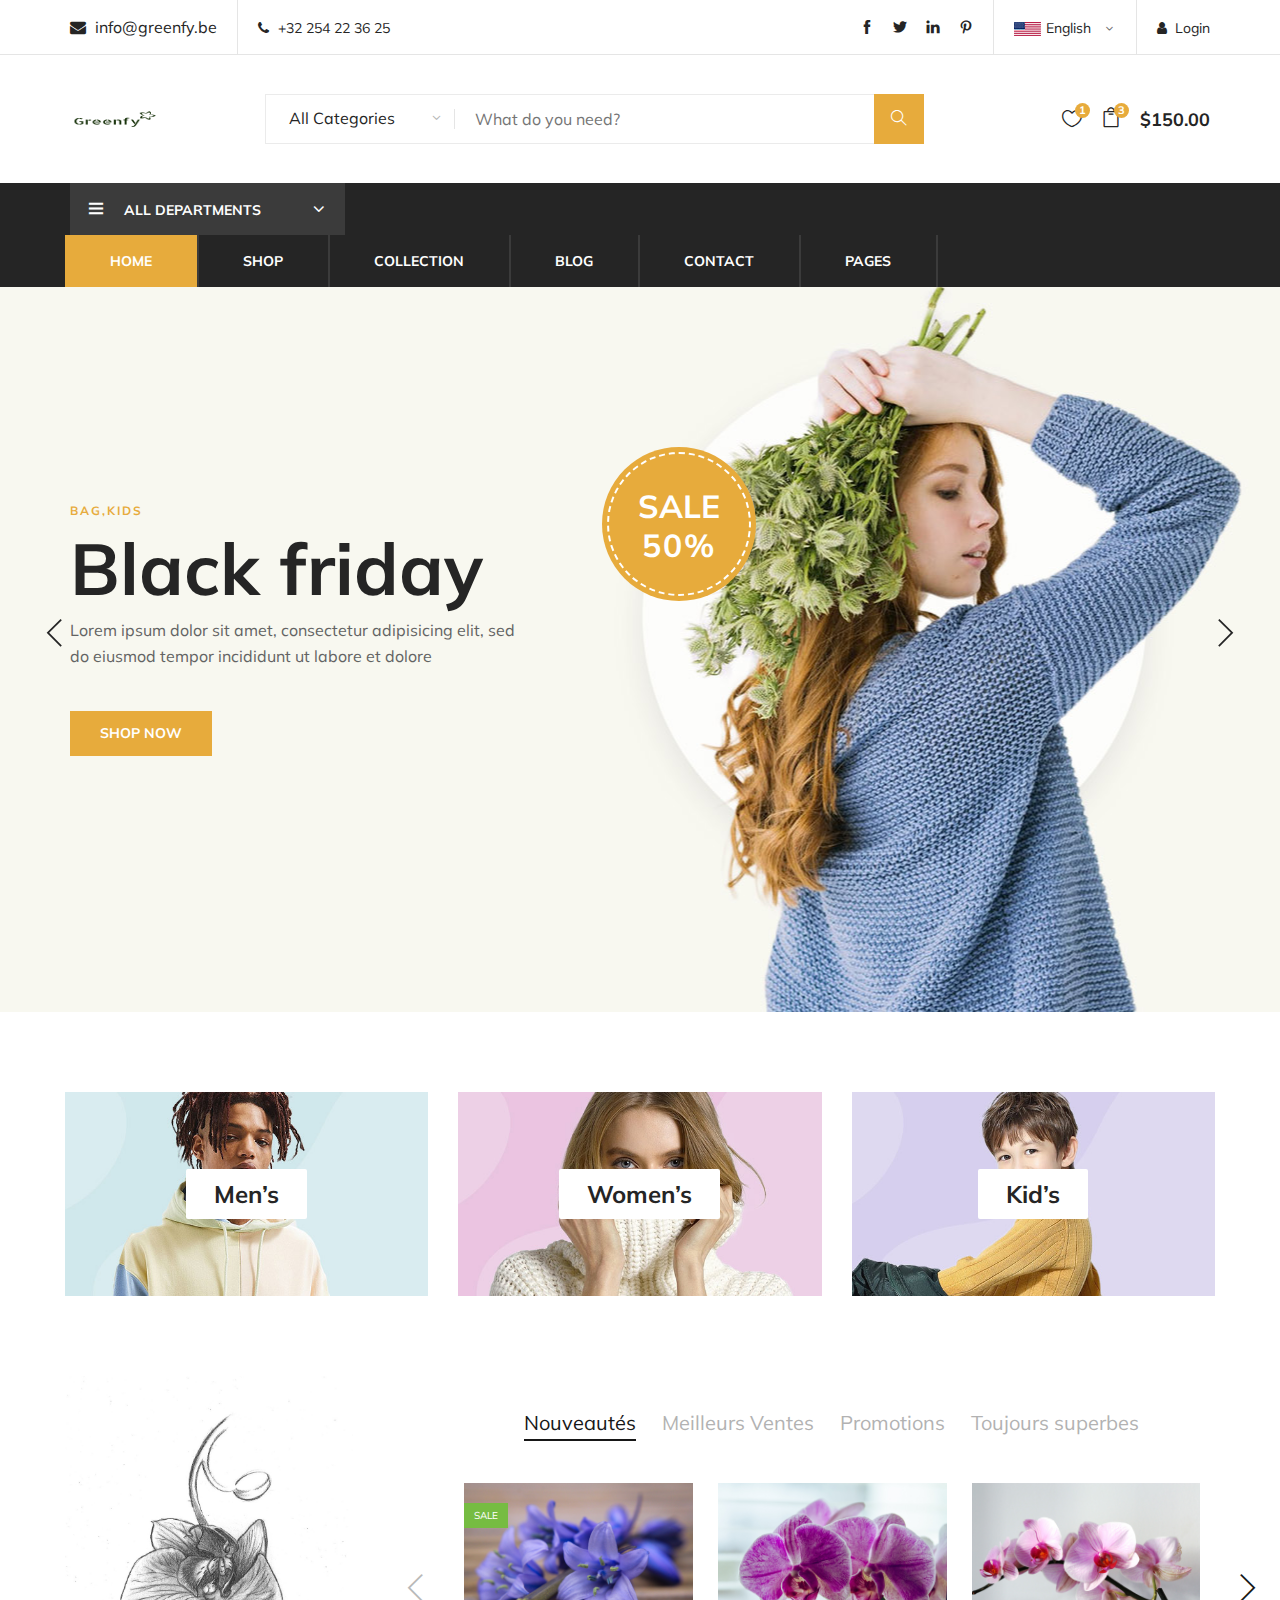
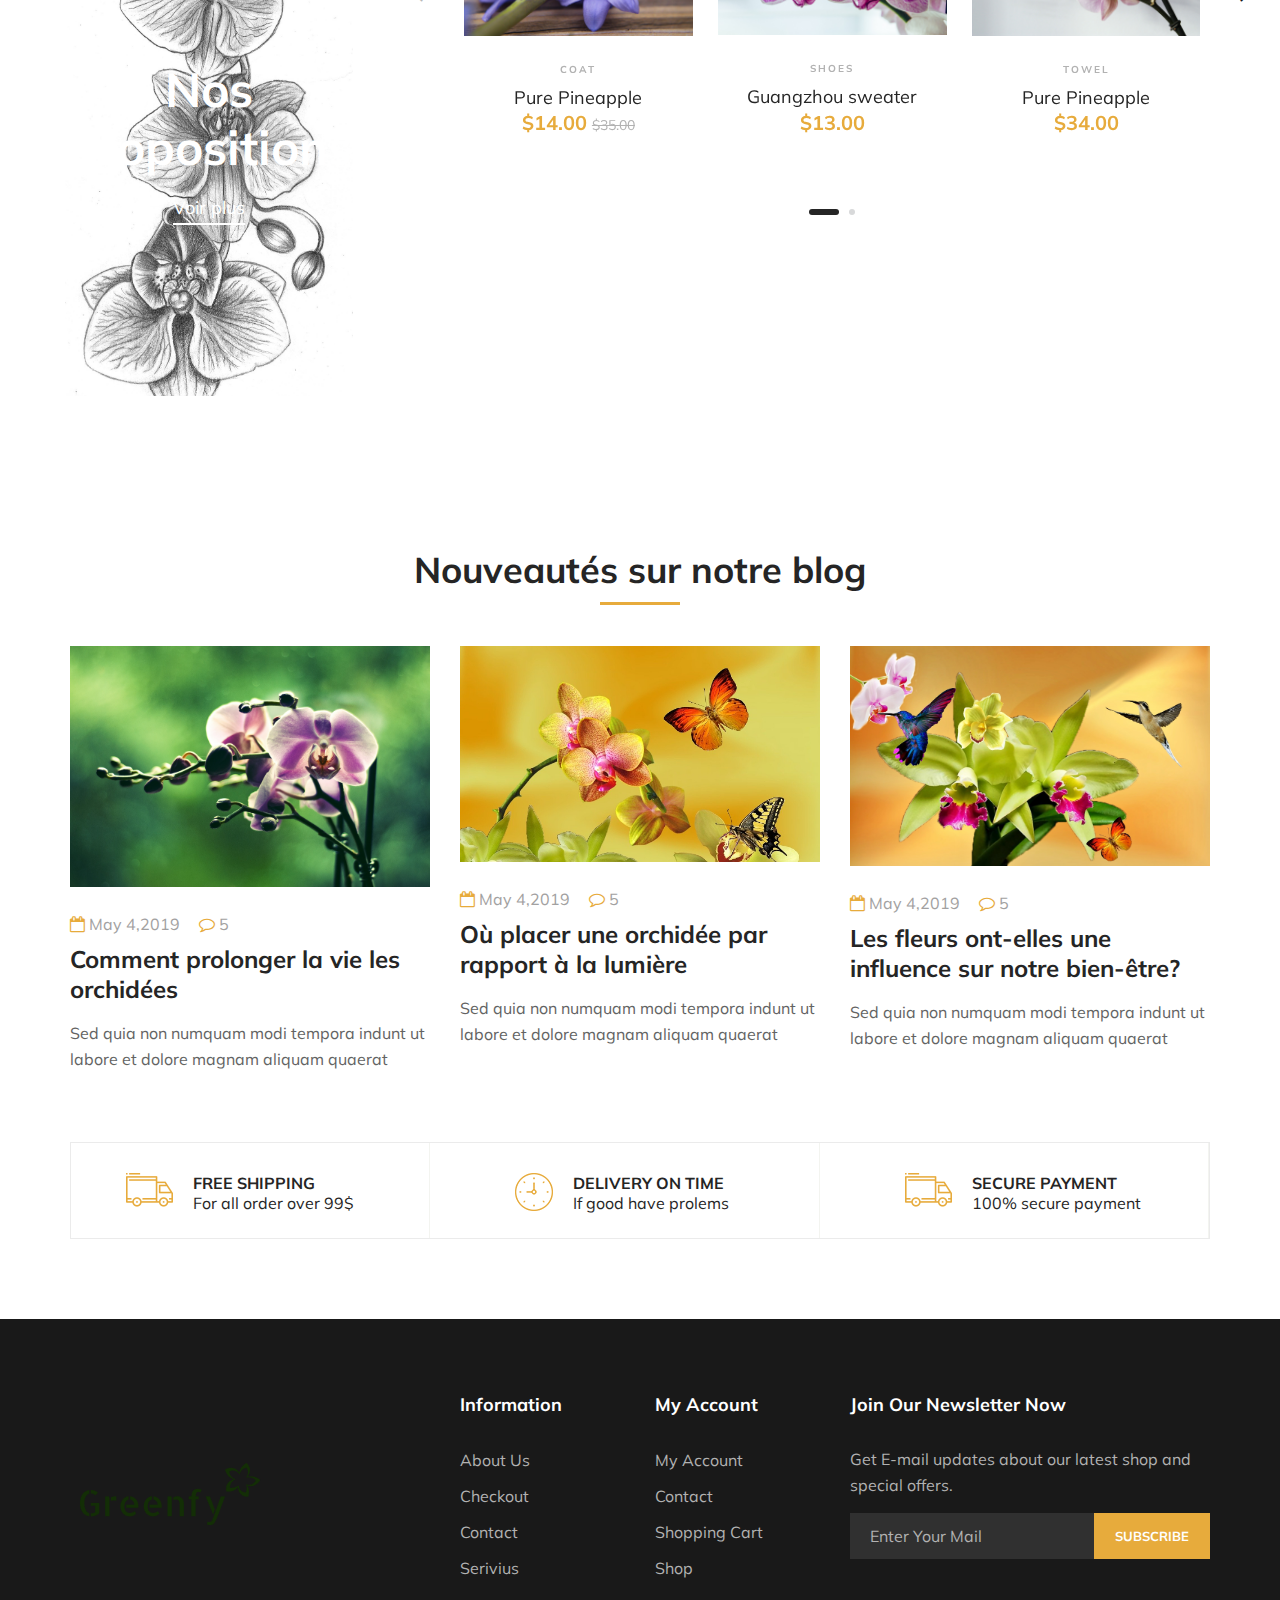
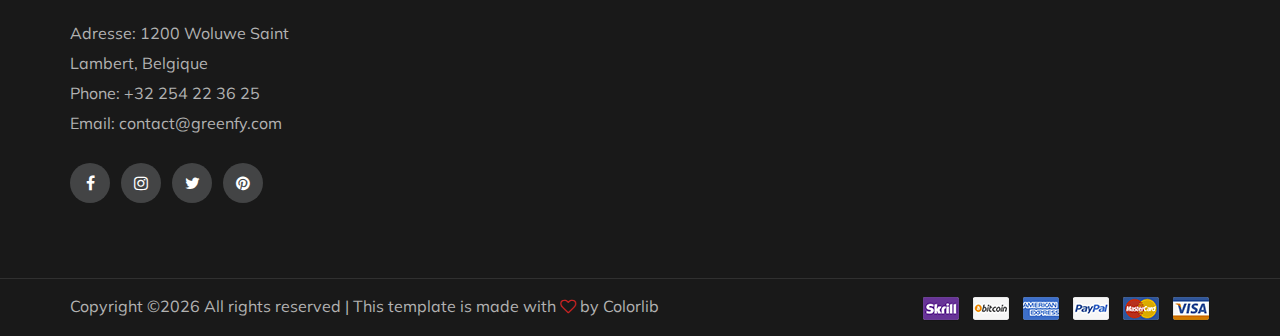
==== GreenfyTemplate/index.html @ fe56a2eb "added templete" ====
<!DOCTYPE html>
<html lang="fr">

<head>
    <meta charset="UTF-8">
    <meta name="description" content="Tes Orchidées toujours belles et florissantes dans ton cabinet">
    <meta name="keywords" content="Orchidée, florissant, fleur, soins fleur, bruxelles, wallonie, cabinet">
    <meta name="viewport" content="width=device-width, initial-scale=1.0">
    <meta http-equiv="X-UA-Compatible" content="ie=edge">
    <title>Greenfy orchidées dans ton cabinet</title>

    <!-- Google Font -->
    <link href="https://fonts.googleapis.com/css?family=Muli:300,400,500,600,700,800,900&display=swap" rel="stylesheet">

    <!-- Css Styles -->
    <link rel="stylesheet" href="css/bootstrap.min.css" type="text/css">
    <link rel="stylesheet" href="css/font-awesome.min.css" type="text/css">
    <link rel="stylesheet" href="css/themify-icons.css" type="text/css">
    <link rel="stylesheet" href="css/elegant-icons.css" type="text/css">
    <link rel="stylesheet" href="css/owl.carousel.min.css" type="text/css">
    <link rel="stylesheet" href="css/nice-select.css" type="text/css">
    <link rel="stylesheet" href="css/jquery-ui.min.css" type="text/css">
    <link rel="stylesheet" href="css/slicknav.min.css" type="text/css">
    <link rel="stylesheet" href="css/style.css" type="text/css">
</head>

<body>
    <!-- Page Preloder -->
    <div id="preloder">
        <div class="loader"></div>
    </div>

    <!-- Header Section Begin -->
    <header class="header-section">
        <div class="header-top">
            <div class="container">
                <div class="ht-left">
                    <div class="mail-service">
                        <i class=" fa fa-envelope"></i>
                        info@greenfy.be
                    </div>
                    <div class="phone-service">
                        <i class=" fa fa-phone"></i>
                        +32 254 22 36 25
                    </div>
                </div>
                <div class="ht-right">
                    <a href="login.html" class="login-panel"><i class="fa fa-user"></i>Login</a>
                    <div class="lan-selector">
                        <select class="language_drop" name="countries" id="countries" style="width:300px;">
                            <option value='yt' data-image="img/flag-1.jpg" data-imagecss="flag yt"
                                data-title="English">English</option>
                            <option value='yu' data-image="img/flag-2.jpg" data-imagecss="flag yu"
                                data-title="Bangladesh">German </option>
                        </select>
                    </div>
                    <div class="top-social">
                        <a href="#"><i class="ti-facebook"></i></a>
                        <a href="#"><i class="ti-twitter-alt"></i></a>
                        <a href="#"><i class="ti-linkedin"></i></a>
                        <a href="#"><i class="ti-pinterest"></i></a>
                    </div>
                </div>
            </div>
        </div>
        <div class="container">
            <div class="inner-header">
                <div class="row">
                    <div class="col-lg-2 col-md-2">
                        <div class="logo">
                            <a href="./index.html">
                                <img src="img/logo.png" alt="">
                            </a>
                        </div>
                    </div>
                    <div class="col-lg-7 col-md-7">
                        <div class="advanced-search">
                            <button type="button" class="category-btn">All Categories</button>
                            <div class="input-group">
                                <input type="text" placeholder="What do you need?">
                                <button type="button"><i class="ti-search"></i></button>
                            </div>
                        </div>
                    </div>
                    <div class="col-lg-3 text-right col-md-3">
                        <ul class="nav-right">
                            <li class="heart-icon">
                                <a href="#">
                                    <i class="icon_heart_alt"></i>
                                    <span>1</span>
                                </a>
                            </li>
                            <li class="cart-icon">
                                <a href="#">
                                    <i class="icon_bag_alt"></i>
                                    <span>3</span>
                                </a>
                                <div class="cart-hover">
                                    <div class="select-items">
                                        <table>
                                            <tbody>
                                                <tr>
                                                    <td class="si-pic"><img src="img/select-product-1.jpg" alt=""></td>
                                                    <td class="si-text">
                                                        <div class="product-selected">
                                                            <p>$60.00 x 1</p>
                                                            <h6>Kabino Bedside Table</h6>
                                                        </div>
                                                    </td>
                                                    <td class="si-close">
                                                        <i class="ti-close"></i>
                                                    </td>
                                                </tr>
                                                <tr>
                                                    <td class="si-pic"><img src="img/select-product-2.jpg" alt=""></td>
                                                    <td class="si-text">
                                                        <div class="product-selected">
                                                            <p>$60.00 x 1</p>
                                                            <h6>Kabino Bedside Table</h6>
                                                        </div>
                                                    </td>
                                                    <td class="si-close">
                                                        <i class="ti-close"></i>
                                                    </td>
                                                </tr>
                                            </tbody>
                                        </table>
                                    </div>
                                    <div class="select-total">
                                        <span>total:</span>
                                        <h5>$120.00</h5>
                                    </div>
                                    <div class="select-button">
                                        <a href="#" class="primary-btn view-card">VIEW CARD</a>
                                        <a href="#" class="primary-btn checkout-btn">CHECK OUT</a>
                                    </div>
                                </div>
                            </li>
                            <li class="cart-price">$150.00</li>
                        </ul>
                    </div>
                </div>
            </div>
        </div>
        <div class="nav-item">
            <div class="container">
                <div class="nav-depart">
                    <div class="depart-btn">
                        <i class="ti-menu"></i>
                        <span>All departments</span>
                        <ul class="depart-hover">
                            <li class="active"><a href="#">Women’s Clothing</a></li>
                            <li><a href="#">Men’s Clothing</a></li>
                            <li><a href="#">Underwear</a></li>
                            <li><a href="#">Kid's Clothing</a></li>
                            <li><a href="#">Brand Fashion</a></li>
                            <li><a href="#">Accessories/Shoes</a></li>
                            <li><a href="#">Luxury Brands</a></li>
                            <li><a href="#">Brand Outdoor Apparel</a></li>
                        </ul>
                    </div>
                </div>
                <nav class="nav-menu mobile-menu">
                    <ul>
                        <li class="active"><a href="./index.html">Home</a></li>
                        <li><a href="./shop.html">Shop</a></li>
                        <li><a href="#">Collection</a>
                            <ul class="dropdown">
                                <li><a href="#">Men's</a></li>
                                <li><a href="#">Women's</a></li>
                                <li><a href="#">Kid's</a></li>
                            </ul>
                        </li>
                        <li><a href="./blog.html">Blog</a></li>
                        <li><a href="./contact.html">Contact</a></li>
                        <li><a href="#">Pages</a>
                            <ul class="dropdown">
                                <li><a href="./blog-details.html">Blog Details</a></li>
                                <li><a href="./shopping-cart.html">Shopping Cart</a></li>
                                <li><a href="./check-out.html">Checkout</a></li>
                                <li><a href="./faq.html">Faq</a></li>
                                <li><a href="./register.html">Register</a></li>
                                <li><a href="./login.html">Login</a></li>
                            </ul>
                        </li>
                    </ul>
                </nav>
                <div id="mobile-menu-wrap"></div>
            </div>
        </div>
    </header>
    <!-- Header End -->

    <!-- Hero Section Begin -->
    <section class="hero-section">
        <div class="hero-items owl-carousel">
            <div class="single-hero-items set-bg" data-setbg="img/hero-1.jpg">
                <div class="container">
                    <div class="row">
                        <div class="col-lg-5">
                            <span>Bag,kids</span>
                            <h1>Black friday</h1>
                            <p>Lorem ipsum dolor sit amet, consectetur adipisicing elit, sed do eiusmod tempor
                                incididunt ut labore et dolore</p>
                            <a href="#" class="primary-btn">Shop Now</a>
                        </div>
                    </div>
                    <div class="off-card">
                        <h2>Sale <span>50%</span></h2>
                    </div>
                </div>
            </div>
            <div class="single-hero-items set-bg" data-setbg="img/hero-2.jpg">
                <div class="container">
                    <div class="row">
                        <div class="col-lg-5">
                            <span>Bag,kids</span>
                            <h1>Black friday</h1>
                            <p>Lorem ipsum dolor sit amet, consectetur adipisicing elit, sed do eiusmod tempor
                                incididunt ut labore et dolore</p>
                            <a href="#" class="primary-btn">Shop Now</a>
                        </div>
                    </div>
                    <div class="off-card">
                        <h2>Sale <span>50%</span></h2>
                    </div>
                </div>
            </div>
        </div>
    </section>
    <!-- Hero Section End -->

    <!-- Banner Section Begin -->
    <div class="banner-section spad">
        <div class="container-fluid">
            <div class="row">
                <div class="col-lg-4">
                    <div class="single-banner">
                        <img src="img/banner-1.jpg" alt="">
                        <div class="inner-text">
                            <h4>Men’s</h4>
                        </div>
                    </div>
                </div>
                <div class="col-lg-4">
                    <div class="single-banner">
                        <img src="img/banner-2.jpg" alt="">
                        <div class="inner-text">
                            <h4>Women’s</h4>
                        </div>
                    </div>
                </div>
                <div class="col-lg-4">
                    <div class="single-banner">
                        <img src="img/banner-3.jpg" alt="">
                        <div class="inner-text">
                            <h4>Kid’s</h4>
                        </div>
                    </div>
                </div>
            </div>
        </div>
    </div>
    <!-- Banner Section End -->

    <!-- Women Banner Section Begin -->
    <section class="women-banner spad">
        <div class="container-fluid">
            <div class="row">
                <div class="col-lg-3">
                    <div class="product-large set-bg" data-setbg="img/products/orchid-large.jpg">
                        <h2>Nos Propositions</h2>
                        <a href="#">Voir plus</a>
                    </div>
                </div>
                <div class="col-lg-8 offset-lg-1">
                    <div class="filter-control">
                        <ul>
                            <li class="active">Nouveautés</li>
                            <li>Meilleurs Ventes</li>
                            <li>Promotions</li>
                            <li>Toujours superbes</li>
                        </ul>
                    </div>
                    <div class="product-slider owl-carousel">
                        <div class="product-item">
                            <div class="pi-pic">
                                <img src="img/products/slide-1.jpg" alt="">
                                <div class="sale">Sale</div>
                                <div class="icon">
                                    <i class="icon_heart_alt"></i>
                                </div>
                                <ul>
                                    <li class="w-icon active"><a href="#"><i class="icon_bag_alt"></i></a></li>
                                    <li class="quick-view"><a href="#">+ Quick View</a></li>
                                    <li class="w-icon"><a href="#"><i class="fa fa-random"></i></a></li>
                                </ul>
                            </div>
                            <div class="pi-text">
                                <div class="catagory-name">Coat</div>
                                <a href="#">
                                    <h5>Pure Pineapple</h5>
                                </a>
                                <div class="product-price">
                                    $14.00
                                    <span>$35.00</span>
                                </div>
                            </div>
                        </div>
                        <div class="product-item">
                            <div class="pi-pic">
                                <img src="img/products/slide-2.jpg" alt="">
                                <div class="icon">
                                    <i class="icon_heart_alt"></i>
                                </div>
                                <ul>
                                    <li class="w-icon active"><a href="#"><i class="icon_bag_alt"></i></a></li>
                                    <li class="quick-view"><a href="#">+ Quick View</a></li>
                                    <li class="w-icon"><a href="#"><i class="fa fa-random"></i></a></li>
                                </ul>
                            </div>
                            <div class="pi-text">
                                <div class="catagory-name">Shoes</div>
                                <a href="#">
                                    <h5>Guangzhou sweater</h5>
                                </a>
                                <div class="product-price">
                                    $13.00
                                </div>
                            </div>
                        </div>
                        <div class="product-item">
                            <div class="pi-pic">
                                <img src="img/products/slide-3.jpg" alt="">
                                <div class="icon">
                                    <i class="icon_heart_alt"></i>
                                </div>
                                <ul>
                                    <li class="w-icon active"><a href="#"><i class="icon_bag_alt"></i></a></li>
                                    <li class="quick-view"><a href="#">+ Quick View</a></li>
                                    <li class="w-icon"><a href="#"><i class="fa fa-random"></i></a></li>
                                </ul>
                            </div>
                            <div class="pi-text">
                                <div class="catagory-name">Towel</div>
                                <a href="#">
                                    <h5>Pure Pineapple</h5>
                                </a>
                                <div class="product-price">
                                    $34.00
                                </div>
                            </div>
                        </div>
                        <div class="product-item">
                            <div class="pi-pic">
                                <img src="img/products/slide-4.jpg" alt="">
                                <div class="icon">
                                    <i class="icon_heart_alt"></i>
                                </div>
                                <ul>
                                    <li class="w-icon active"><a href="#"><i class="icon_bag_alt"></i></a></li>
                                    <li class="quick-view"><a href="#">+ Quick View</a></li>
                                    <li class="w-icon"><a href="#"><i class="fa fa-random"></i></a></li>
                                </ul>
                            </div>
                            <div class="pi-text">
                                <div class="catagory-name">Towel</div>
                                <a href="#">
                                    <h5>Converse Shoes</h5>
                                </a>
                                <div class="product-price">
                                    $34.00
                                </div>
                            </div>
                        </div>
                    </div>
                </div>
            </div>
        </div>
    </section>
    <!-- Women Banner Section End -->

    <!--Deal Of The Week Section Begin-->
    <!-- <section class="deal-of-week set-bg spad" data-setbg="img/time-bg.jpg">
        <div class="container">
            <div class="col-lg-6 text-center">
                <div class="section-title">
                    <h2>Deal Of The Week</h2>
                    <p>Lorem ipsum dolor sit amet, consectetur adipisicing elit, sed<br /> do ipsum dolor sit amet,
                        consectetur adipisicing elit </p>
                    <div class="product-price">
                        $35.00
                        <span>/ HanBag</span>
                    </div>
                </div>
                <div class="countdown-timer" id="countdown">
                    <div class="cd-item">
                        <span>56</span>
                        <p>Days</p>
                    </div>
                    <div class="cd-item">
                        <span>12</span>
                        <p>Hrs</p>
                    </div>
                    <div class="cd-item">
                        <span>40</span>
                        <p>Mins</p>
                    </div>
                    <div class="cd-item">
                        <span>52</span>
                        <p>Secs</p>
                    </div>
                </div>
                <a href="#" class="primary-btn">Shop Now</a>
            </div>
        </div>
    </section> -->
    <!-- Deal Of The Week Section End-->

   

    <!-- Latest Blog Section Begin -->
    <section class="latest-blog spad">
        <div class="container">
            <div class="row">
                <div class="col-lg-12">
                    <div class="section-title">
                        <h2>Nouveautés sur notre blog</h2>
                    </div>
                </div>
            </div>
            <div class="row">
                <div class="col-lg-4 col-md-6">
                    <div class="single-latest-blog">
                        <img src="img/latest-1.jpg" alt="">
                        <div class="latest-text">
                            <div class="tag-list">
                                <div class="tag-item">
                                    <i class="fa fa-calendar-o"></i>
                                    May 4,2019
                                </div>
                                <div class="tag-item">
                                    <i class="fa fa-comment-o"></i>
                                    5
                                </div>
                            </div>
                            <a href="#">
                                <h4>Comment prolonger la vie les orchidées</h4>
                            </a>
                            <p>Sed quia non numquam modi tempora indunt ut labore et dolore magnam aliquam quaerat </p>
                        </div>
                    </div>
                </div>
                <div class="col-lg-4 col-md-6">
                    <div class="single-latest-blog">
                        <img src="img/latest-2.jpg" alt="">
                        <div class="latest-text">
                            <div class="tag-list">
                                <div class="tag-item">
                                    <i class="fa fa-calendar-o"></i>
                                    May 4,2019
                                </div>
                                <div class="tag-item">
                                    <i class="fa fa-comment-o"></i>
                                    5
                                </div>
                            </div>
                            <a href="#">
                                <h4>Où placer une orchidée par rapport à la lumière</h4>
                            </a>
                            <p>Sed quia non numquam modi tempora indunt ut labore et dolore magnam aliquam quaerat </p>
                        </div>
                    </div>
                </div>
                <div class="col-lg-4 col-md-6">
                    <div class="single-latest-blog">
                        <img src="img/latest-3.jpg" alt="">
                        <div class="latest-text">
                            <div class="tag-list">
                                <div class="tag-item">
                                    <i class="fa fa-calendar-o"></i>
                                    May 4,2019
                                </div>
                                <div class="tag-item">
                                    <i class="fa fa-comment-o"></i>
                                    5
                                </div>
                            </div>
                            <a href="#">
                                <h4>Les fleurs ont-elles une influence sur notre bien-être?</h4>
                            </a>
                            <p>Sed quia non numquam modi tempora indunt ut labore et dolore magnam aliquam quaerat </p>
                        </div>
                    </div>
                </div>
            </div>
            <div class="benefit-items">
                <div class="row">
                    <div class="col-lg-4">
                        <div class="single-benefit">
                            <div class="sb-icon">
                                <img src="img/icon-1.png" alt="">
                            </div>
                            <div class="sb-text">
                                <h6>Free Shipping</h6>
                                <p>For all order over 99$</p>
                            </div>
                        </div>
                    </div>
                    <div class="col-lg-4">
                        <div class="single-benefit">
                            <div class="sb-icon">
                                <img src="img/icon-2.png" alt="">
                            </div>
                            <div class="sb-text">
                                <h6>Delivery On Time</h6>
                                <p>If good have prolems</p>
                            </div>
                        </div>
                    </div>
                    <div class="col-lg-4">
                        <div class="single-benefit">
                            <div class="sb-icon">
                                <img src="img/icon-1.png" alt="">
                            </div>
                            <div class="sb-text">
                                <h6>Secure Payment</h6>
                                <p>100% secure payment</p>
                            </div>
                        </div>
                    </div>
                </div>
            </div>
        </div>
    </section>
    <!-- Latest Blog Section End -->



    <!-- Footer Section Begin -->
    <footer class="footer-section">
        <div class="container">
            <div class="row">
                <div class="col-lg-3">
                    <div class="footer-left">
                        <div class="footer-logo">
                            <a href="index.html"><img src="img/logo.png" alt=""></a>
                        </div>
                        <ul>
                            <li>Adresse: 1200 Woluwe Saint Lambert, Belgique</li>
                            <li>Phone:  +32 254 22 36 25</li>
                            <li>Email: contact@greenfy.com</li>
                        </ul>
                        <div class="footer-social">
                            <a href="#"><i class="fa fa-facebook"></i></a>
                            <a href="#"><i class="fa fa-instagram"></i></a>
                            <a href="#"><i class="fa fa-twitter"></i></a>
                            <a href="#"><i class="fa fa-pinterest"></i></a>
                        </div>
                    </div>
                </div>
                <div class="col-lg-2 offset-lg-1">
                    <div class="footer-widget">
                        <h5>Information</h5>
                        <ul>
                            <li><a href="#">About Us</a></li>
                            <li><a href="#">Checkout</a></li>
                            <li><a href="#">Contact</a></li>
                            <li><a href="#">Serivius</a></li>
                        </ul>
                    </div>
                </div>
                <div class="col-lg-2">
                    <div class="footer-widget">
                        <h5>My Account</h5>
                        <ul>
                            <li><a href="#">My Account</a></li>
                            <li><a href="#">Contact</a></li>
                            <li><a href="#">Shopping Cart</a></li>
                            <li><a href="#">Shop</a></li>
                        </ul>
                    </div>
                </div>
                <div class="col-lg-4">
                    <div class="newslatter-item">
                        <h5>Join Our Newsletter Now</h5>
                        <p>Get E-mail updates about our latest shop and special offers.</p>
                        <form action="#" class="subscribe-form">
                            <input type="text" placeholder="Enter Your Mail">
                            <button type="button">Subscribe</button>
                        </form>
                    </div>
                </div>
            </div>
        </div>
        <div class="copyright-reserved">
            <div class="container">
                <div class="row">
                    <div class="col-lg-12">
                        <div class="copyright-text">
                            <!-- Link back to Colorlib can't be removed. Template is licensed under CC BY 3.0. -->
Copyright &copy;<script>document.write(new Date().getFullYear());</script> All rights reserved | This template is made with <i class="fa fa-heart-o" aria-hidden="true"></i> by <a href="https://colorlib.com" target="_blank">Colorlib</a>
<!-- Link back to Colorlib can't be removed. Template is licensed under CC BY 3.0. -->
                        </div>
                        <div class="payment-pic">
                            <img src="img/payment-method.png" alt="">
                        </div>
                    </div>
                </div>
            </div>
        </div>
    </footer>
    <!-- Footer Section End -->

    <!-- Js Plugins -->
    <script src="js/jquery-3.3.1.min.js"></script>
    <script src="js/bootstrap.min.js"></script>
    <script src="js/jquery-ui.min.js"></script>
    <script src="js/jquery.countdown.min.js"></script>
    <script src="js/jquery.nice-select.min.js"></script>
    <script src="js/jquery.zoom.min.js"></script>
    <script src="js/jquery.dd.min.js"></script>
    <script src="js/jquery.slicknav.js"></script>
    <script src="js/owl.carousel.min.js"></script>
    <script src="js/main.js"></script>
</body>

</html>
---- GreenfyTemplate/css/themify-icons.css ----
@font-face {
	font-family: 'themify';
	src:url('../fonts/themify.eot?-fvbane');
	src:url('../fonts/themify.eot?#iefix-fvbane') format('embedded-opentype'),
		url('../fonts/themify.woff?-fvbane') format('woff'),
		url('../fonts/themify.ttf?-fvbane') format('truetype'),
		url('../fonts/themify.svg?-fvbane#themify') format('svg');
	font-weight: normal;
	font-style: normal;
}

[class^="ti-"], [class*=" ti-"] {
	font-family: 'themify';
	speak: none;
	font-style: normal;
	font-weight: normal;
	font-variant: normal;
	text-transform: none;
	line-height: 1;

	/* Better Font Rendering =========== */
	-webkit-font-smoothing: antialiased;
	-moz-osx-font-smoothing: grayscale;
}

.ti-wand:before {
	content: "\e600";
}
.ti-volume:before {
	content: "\e601";
}
.ti-user:before {
	content: "\e602";
}
.ti-unlock:before {
	content: "\e603";
}
.ti-unlink:before {
	content: "\e604";
}
.ti-trash:before {
	content: "\e605";
}
.ti-thought:before {
	content: "\e606";
}
.ti-target:before {
	content: "\e607";
}
.ti-tag:before {
	content: "\e608";
}
.ti-tablet:before {
	content: "\e609";
}
.ti-star:before {
	content: "\e60a";
}
.ti-spray:before {
	content: "\e60b";
}
.ti-signal:before {
	content: "\e60c";
}
.ti-shopping-cart:before {
	content: "\e60d";
}
.ti-shopping-cart-full:before {
	content: "\e60e";
}
.ti-settings:before {
	content: "\e60f";
}
.ti-search:before {
	content: "\e610";
}
.ti-zoom-in:before {
	content: "\e611";
}
.ti-zoom-out:before {
	content: "\e612";
}
.ti-cut:before {
	content: "\e613";
}
.ti-ruler:before {
	content: "\e614";
}
.ti-ruler-pencil:before {
	content: "\e615";
}
.ti-ruler-alt:before {
	content: "\e616";
}
.ti-bookmark:before {
	content: "\e617";
}
.ti-bookmark-alt:before {
	content: "\e618";
}
.ti-reload:before {
	content: "\e619";
}
.ti-plus:before {
	content: "\e61a";
}
.ti-pin:before {
	content: "\e61b";
}
.ti-pencil:before {
	content: "\e61c";
}
.ti-pencil-alt:before {
	content: "\e61d";
}
.ti-paint-roller:before {
	content: "\e61e";
}
.ti-paint-bucket:before {
	content: "\e61f";
}
.ti-na:before {
	content: "\e620";
}
.ti-mobile:before {
	content: "\e621";
}
.ti-minus:before {
	content: "\e622";
}
.ti-medall:before {
	content: "\e623";
}
.ti-medall-alt:before {
	content: "\e624";
}
.ti-marker:before {
	content: "\e625";
}
.ti-marker-alt:before {
	content: "\e626";
}
.ti-arrow-up:before {
	content: "\e627";
}
.ti-arrow-right:before {
	content: "\e628";
}
.ti-arrow-left:before {
	content: "\e629";
}
.ti-arrow-down:before {
	content: "\e62a";
}
.ti-lock:before {
	content: "\e62b";
}
.ti-location-arrow:before {
	content: "\e62c";
}
.ti-link:before {
	content: "\e62d";
}
.ti-layout:before {
	content: "\e62e";
}
.ti-layers:before {
	content: "\e62f";
}
.ti-layers-alt:before {
	content: "\e630";
}
.ti-key:before {
	content: "\e631";
}
.ti-import:before {
	content: "\e632";
}
.ti-image:before {
	content: "\e633";
}
.ti-heart:before {
	content: "\e634";
}
.ti-heart-broken:before {
	content: "\e635";
}
.ti-hand-stop:before {
	content: "\e636";
}
.ti-hand-open:before {
	content: "\e637";
}
.ti-hand-drag:before {
	content: "\e638";
}
.ti-folder:before {
	content: "\e639";
}
.ti-flag:before {
	content: "\e63a";
}
.ti-flag-alt:before {
	content: "\e63b";
}
.ti-flag-alt-2:before {
	content: "\e63c";
}
.ti-eye:before {
	content: "\e63d";
}
.ti-export:before {
	content: "\e63e";
}
.ti-exchange-vertical:before {
	content: "\e63f";
}
.ti-desktop:before {
	content: "\e640";
}
.ti-cup:before {
	content: "\e641";
}
.ti-crown:before {
	content: "\e642";
}
.ti-comments:before {
	content: "\e643";
}
.ti-comment:before {
	content: "\e644";
}
.ti-comment-alt:before {
	content: "\e645";
}
.ti-close:before {
	content: "\e646";
}
.ti-clip:before {
	content: "\e647";
}
.ti-angle-up:before {
	content: "\e648";
}
.ti-angle-right:before {
	content: "\e649";
}
.ti-angle-left:before {
	content: "\e64a";
}
.ti-angle-down:before {
	content: "\e64b";
}
.ti-check:before {
	content: "\e64c";
}
.ti-check-box:before {
	content: "\e64d";
}
.ti-camera:before {
	content: "\e64e";
}
.ti-announcement:before {
	content: "\e64f";
}
.ti-brush:before {
	content: "\e650";
}
.ti-briefcase:before {
	content: "\e651";
}
.ti-bolt:before {
	content: "\e652";
}
.ti-bolt-alt:before {
	content: "\e653";
}
.ti-blackboard:before {
	content: "\e654";
}
.ti-bag:before {
	content: "\e655";
}
.ti-move:before {
	content: "\e656";
}
.ti-arrows-vertical:before {
	content: "\e657";
}
.ti-arrows-horizontal:before {
	content: "\e658";
}
.ti-fullscreen:before {
	content: "\e659";
}
.ti-arrow-top-right:before {
	content: "\e65a";
}
.ti-arrow-top-left:before {
	content: "\e65b";
}
.ti-arrow-circle-up:before {
	content: "\e65c";
}
.ti-arrow-circle-right:before {
	content: "\e65d";
}
.ti-arrow-circle-left:before {
	content: "\e65e";
}
.ti-arrow-circle-down:before {
	content: "\e65f";
}
.ti-angle-double-up:before {
	content: "\e660";
}
.ti-angle-double-right:before {
	content: "\e661";
}
.ti-angle-double-left:before {
	content: "\e662";
}
.ti-angle-double-down:before {
	content: "\e663";
}
.ti-zip:before {
	content: "\e664";
}
.ti-world:before {
	content: "\e665";
}
.ti-wheelchair:before {
	content: "\e666";
}
.ti-view-list:before {
	content: "\e667";
}
.ti-view-list-alt:before {
	content: "\e668";
}
.ti-view-grid:before {
	content: "\e669";
}
.ti-uppercase:before {
	content: "\e66a";
}
.ti-upload:before {
	content: "\e66b";
}
.ti-underline:before {
	content: "\e66c";
}
.ti-truck:before {
	content: "\e66d";
}
.ti-timer:before {
	content: "\e66e";
}
.ti-ticket:before {
	content: "\e66f";
}
.ti-thumb-up:before {
	content: "\e670";
}
.ti-thumb-down:before {
	content: "\e671";
}
.ti-text:before {
	content: "\e672";
}
.ti-stats-up:before {
	content: "\e673";
}
.ti-stats-down:before {
	content: "\e674";
}
.ti-split-v:before {
	content: "\e675";
}
.ti-split-h:before {
	content: "\e676";
}
.ti-smallcap:before {
	content: "\e677";
}
.ti-shine:before {
	content: "\e678";
}
.ti-shift-right:before {
	content: "\e679";
}
.ti-shift-left:before {
	content: "\e67a";
}
.ti-shield:before {
	content: "\e67b";
}
.ti-notepad:before {
	content: "\e67c";
}
.ti-server:before {
	content: "\e67d";
}
.ti-quote-right:before {
	content: "\e67e";
}
.ti-quote-left:before {
	content: "\e67f";
}
.ti-pulse:before {
	content: "\e680";
}
.ti-printer:before {
	content: "\e681";
}
.ti-power-off:before {
	content: "\e682";
}
.ti-plug:before {
	content: "\e683";
}
.ti-pie-chart:before {
	content: "\e684";
}
.ti-paragraph:before {
	content: "\e685";
}
.ti-panel:before {
	content: "\e686";
}
.ti-package:before {
	content: "\e687";
}
.ti-music:before {
	content: "\e688";
}
.ti-music-alt:before {
	content: "\e689";
}
.ti-mouse:before {
	content: "\e68a";
}
.ti-mouse-alt:before {
	content: "\e68b";
}
.ti-money:before {
	content: "\e68c";
}
.ti-microphone:before {
	content: "\e68d";
}
.ti-menu:before {
	content: "\e68e";
}
.ti-menu-alt:before {
	content: "\e68f";
}
.ti-map:before {
	content: "\e690";
}
.ti-map-alt:before {
	content: "\e691";
}
.ti-loop:before {
	content: "\e692";
}
.ti-location-pin:before {
	content: "\e693";
}
.ti-list:before {
	content: "\e694";
}
.ti-light-bulb:before {
	content: "\e695";
}
.ti-Italic:before {
	content: "\e696";
}
.ti-info:before {
	content: "\e697";
}
.ti-infinite:before {
	content: "\e698";
}
.ti-id-badge:before {
	content: "\e699";
}
.ti-hummer:before {
	content: "\e69a";
}
.ti-home:before {
	content: "\e69b";
}
.ti-help:before {
	content: "\e69c";
}
.ti-headphone:before {
	content: "\e69d";
}
.ti-harddrives:before {
	content: "\e69e";
}
.ti-harddrive:before {
	content: "\e69f";
}
.ti-gift:before {
	content: "\e6a0";
}
.ti-game:before {
	content: "\e6a1";
}
.ti-filter:before {
	content: "\e6a2";
}
.ti-files:before {
	content: "\e6a3";
}
.ti-file:before {
	content: "\e6a4";
}
.ti-eraser:before {
	content: "\e6a5";
}
.ti-envelope:before {
	content: "\e6a6";
}
.ti-download:before {
	content: "\e6a7";
}
.ti-direction:before {
	content: "\e6a8";
}
.ti-direction-alt:before {
	content: "\e6a9";
}
.ti-dashboard:before {
	content: "\e6aa";
}
.ti-control-stop:before {
	content: "\e6ab";
}
.ti-control-shuffle:before {
	content: "\e6ac";
}
.ti-control-play:before {
	content: "\e6ad";
}
.ti-control-pause:before {
	content: "\e6ae";
}
.ti-control-forward:before {
	content: "\e6af";
}
.ti-control-backward:before {
	content: "\e6b0";
}
.ti-cloud:before {
	content: "\e6b1";
}
.ti-cloud-up:before {
	content: "\e6b2";
}
.ti-cloud-down:before {
	content: "\e6b3";
}
.ti-clipboard:before {
	content: "\e6b4";
}
.ti-car:before {
	content: "\e6b5";
}
.ti-calendar:before {
	content: "\e6b6";
}
.ti-book:before {
	content: "\e6b7";
}
.ti-bell:before {
	content: "\e6b8";
}
.ti-basketball:before {
	content: "\e6b9";
}
.ti-bar-chart:before {
	content: "\e6ba";
}
.ti-bar-chart-alt:before {
	content: "\e6bb";
}
.ti-back-right:before {
	content: "\e6bc";
}
.ti-back-left:before {
	content: "\e6bd";
}
.ti-arrows-corner:before {
	content: "\e6be";
}
.ti-archive:before {
	content: "\e6bf";
}
.ti-anchor:before {
	content: "\e6c0";
}
.ti-align-right:before {
	content: "\e6c1";
}
.ti-align-left:before {
	content: "\e6c2";
}
.ti-align-justify:before {
	content: "\e6c3";
}
.ti-align-center:before {
	content: "\e6c4";
}
.ti-alert:before {
	content: "\e6c5";
}
.ti-alarm-clock:before {
	content: "\e6c6";
}
.ti-agenda:before {
	content: "\e6c7";
}
.ti-write:before {
	content: "\e6c8";
}
.ti-window:before {
	content: "\e6c9";
}
.ti-widgetized:before {
	content: "\e6ca";
}
.ti-widget:before {
	content: "\e6cb";
}
.ti-widget-alt:before {
	content: "\e6cc";
}
.ti-wallet:before {
	content: "\e6cd";
}
.ti-video-clapper:before {
	content: "\e6ce";
}
.ti-video-camera:before {
	content: "\e6cf";
}
.ti-vector:before {
	content: "\e6d0";
}
.ti-themify-logo:before {
	content: "\e6d1";
}
.ti-themify-favicon:before {
	content: "\e6d2";
}
.ti-themify-favicon-alt:before {
	content: "\e6d3";
}
.ti-support:before {
	content: "\e6d4";
}
.ti-stamp:before {
	content: "\e6d5";
}
.ti-split-v-alt:before {
	content: "\e6d6";
}
.ti-slice:before {
	content: "\e6d7";
}
.ti-shortcode:before {
	content: "\e6d8";
}
.ti-shift-right-alt:before {
	content: "\e6d9";
}
.ti-shift-left-alt:before {
	content: "\e6da";
}
.ti-ruler-alt-2:before {
	content: "\e6db";
}
.ti-receipt:before {
	content: "\e6dc";
}
.ti-pin2:before {
	content: "\e6dd";
}
.ti-pin-alt:before {
	content: "\e6de";
}
.ti-pencil-alt2:before {
	content: "\e6df";
}
.ti-palette:before {
	content: "\e6e0";
}
.ti-more:before {
	content: "\e6e1";
}
.ti-more-alt:before {
	content: "\e6e2";
}
.ti-microphone-alt:before {
	content: "\e6e3";
}
.ti-magnet:before {
	content: "\e6e4";
}
.ti-line-double:before {
	content: "\e6e5";
}
.ti-line-dotted:before {
	content: "\e6e6";
}
.ti-line-dashed:before {
	content: "\e6e7";
}
.ti-layout-width-full:before {
	content: "\e6e8";
}
.ti-layout-width-default:before {
	content: "\e6e9";
}
.ti-layout-width-default-alt:before {
	content: "\e6ea";
}
.ti-layout-tab:before {
	content: "\e6eb";
}
.ti-layout-tab-window:before {
	content: "\e6ec";
}
.ti-layout-tab-v:before {
	content: "\e6ed";
}
.ti-layout-tab-min:before {
	content: "\e6ee";
}
.ti-layout-slider:before {
	content: "\e6ef";
}
.ti-layout-slider-alt:before {
	content: "\e6f0";
}
.ti-layout-sidebar-right:before {
	content: "\e6f1";
}
.ti-layout-sidebar-none:before {
	content: "\e6f2";
}
.ti-layout-sidebar-left:before {
	content: "\e6f3";
}
.ti-layout-placeholder:before {
	content: "\e6f4";
}
.ti-layout-menu:before {
	content: "\e6f5";
}
.ti-layout-menu-v:before {
	content: "\e6f6";
}
.ti-layout-menu-separated:before {
	content: "\e6f7";
}
.ti-layout-menu-full:before {
	content: "\e6f8";
}
.ti-layout-media-right-alt:before {
	content: "\e6f9";
}
.ti-layout-media-right:before {
	content: "\e6fa";
}
.ti-layout-media-overlay:before {
	content: "\e6fb";
}
.ti-layout-media-overlay-alt:before {
	content: "\e6fc";
}
.ti-layout-media-overlay-alt-2:before {
	content: "\e6fd";
}
.ti-layout-media-left-alt:before {
	content: "\e6fe";
}
.ti-layout-media-left:before {
	content: "\e6ff";
}
.ti-layout-media-center-alt:before {
	content: "\e700";
}
.ti-layout-media-center:before {
	content: "\e701";
}
.ti-layout-list-thumb:before {
	content: "\e702";
}
.ti-layout-list-thumb-alt:before {
	content: "\e703";
}
.ti-layout-list-post:before {
	content: "\e704";
}
.ti-layout-list-large-image:before {
	content: "\e705";
}
.ti-layout-line-solid:before {
	content: "\e706";
}
.ti-layout-grid4:before {
	content: "\e707";
}
.ti-layout-grid3:before {
	content: "\e708";
}
.ti-layout-grid2:before {
	content: "\e709";
}
.ti-layout-grid2-thumb:before {
	content: "\e70a";
}
.ti-layout-cta-right:before {
	content: "\e70b";
}
.ti-layout-cta-left:before {
	content: "\e70c";
}
.ti-layout-cta-center:before {
	content: "\e70d";
}
.ti-layout-cta-btn-right:before {
	content: "\e70e";
}
.ti-layout-cta-btn-left:before {
	content: "\e70f";
}
.ti-layout-column4:before {
	content: "\e710";
}
.ti-layout-column3:before {
	content: "\e711";
}
.ti-layout-column2:before {
	content: "\e712";
}
.ti-layout-accordion-separated:before {
	content: "\e713";
}
.ti-layout-accordion-merged:before {
	content: "\e714";
}
.ti-layout-accordion-list:before {
	content: "\e715";
}
.ti-ink-pen:before {
	content: "\e716";
}
.ti-info-alt:before {
	content: "\e717";
}
.ti-help-alt:before {
	content: "\e718";
}
.ti-headphone-alt:before {
	content: "\e719";
}
.ti-hand-point-up:before {
	content: "\e71a";
}
.ti-hand-point-right:before {
	content: "\e71b";
}
.ti-hand-point-left:before {
	content: "\e71c";
}
.ti-hand-point-down:before {
	content: "\e71d";
}
.ti-gallery:before {
	content: "\e71e";
}
.ti-face-smile:before {
	content: "\e71f";
}
.ti-face-sad:before {
	content: "\e720";
}
.ti-credit-card:before {
	content: "\e721";
}
.ti-control-skip-forward:before {
	content: "\e722";
}
.ti-control-skip-backward:before {
	content: "\e723";
}
.ti-control-record:before {
	content: "\e724";
}
.ti-control-eject:before {
	content: "\e725";
}
.ti-comments-smiley:before {
	content: "\e726";
}
.ti-brush-alt:before {
	content: "\e727";
}
.ti-youtube:before {
	content: "\e728";
}
.ti-vimeo:before {
	content: "\e729";
}
.ti-twitter:before {
	content: "\e72a";
}
.ti-time:before {
	content: "\e72b";
}
.ti-tumblr:before {
	content: "\e72c";
}
.ti-skype:before {
	content: "\e72d";
}
.ti-share:before {
	content: "\e72e";
}
.ti-share-alt:before {
	content: "\e72f";
}
.ti-rocket:before {
	content: "\e730";
}
.ti-pinterest:before {
	content: "\e731";
}
.ti-new-window:before {
	content: "\e732";
}
.ti-microsoft:before {
	content: "\e733";
}
.ti-list-ol:before {
	content: "\e734";
}
.ti-linkedin:before {
	content: "\e735";
}
.ti-layout-sidebar-2:before {
	content: "\e736";
}
.ti-layout-grid4-alt:before {
	content: "\e737";
}
.ti-layout-grid3-alt:before {
	content: "\e738";
}
.ti-layout-grid2-alt:before {
	content: "\e739";
}
.ti-layout-column4-alt:before {
	content: "\e73a";
}
.ti-layout-column3-alt:before {
	content: "\e73b";
}
.ti-layout-column2-alt:before {
	content: "\e73c";
}
.ti-instagram:before {
	content: "\e73d";
}
.ti-google:before {
	content: "\e73e";
}
.ti-github:before {
	content: "\e73f";
}
.ti-flickr:before {
	content: "\e740";
}
.ti-facebook:before {
	content: "\e741";
}
.ti-dropbox:before {
	content: "\e742";
}
.ti-dribbble:before {
	content: "\e743";
}
.ti-apple:before {
	content: "\e744";
}
.ti-android:before {
	content: "\e745";
}
.ti-save:before {
	content: "\e746";
}
.ti-save-alt:before {
	content: "\e747";
}
.ti-yahoo:before {
	content: "\e748";
}
.ti-wordpress:before {
	content: "\e749";
}
.ti-vimeo-alt:before {
	content: "\e74a";
}
.ti-twitter-alt:before {
	content: "\e74b";
}
.ti-tumblr-alt:before {
	content: "\e74c";
}
.ti-trello:before {
	content: "\e74d";
}
.ti-stack-overflow:before {
	content: "\e74e";
}
.ti-soundcloud:before {
	content: "\e74f";
}
.ti-sharethis:before {
	content: "\e750";
}
.ti-sharethis-alt:before {
	content: "\e751";
}
.ti-reddit:before {
	content: "\e752";
}
.ti-pinterest-alt:before {
	content: "\e753";
}
.ti-microsoft-alt:before {
	content: "\e754";
}
.ti-linux:before {
	content: "\e755";
}
.ti-jsfiddle:before {
	content: "\e756";
}
.ti-joomla:before {
	content: "\e757";
}
.ti-html5:before {
	content: "\e758";
}
.ti-flickr-alt:before {
	content: "\e759";
}
.ti-email:before {
	content: "\e75a";
}
.ti-drupal:before {
	content: "\e75b";
}
.ti-dropbox-alt:before {
	content: "\e75c";
}
.ti-css3:before {
	content: "\e75d";
}
.ti-rss:before {
	content: "\e75e";
}
.ti-rss-alt:before {
	content: "\e75f";
}
---- GreenfyTemplate/css/elegant-icons.css ----
@font-face {
	font-family: 'ElegantIcons';
	src:url('../fonts/ElegantIcons.eot');
	src:url('../fonts/ElegantIcons.eot?#iefix') format('embedded-opentype'),
		url('../fonts/ElegantIcons.woff') format('woff'),
		url('../fonts/ElegantIcons.ttf') format('truetype'),
		url('../fonts/ElegantIcons.svg#ElegantIcons') format('svg');
	font-weight: normal;
	font-style: normal;
}

/* Use the following CSS code if you want to use data attributes for inserting your icons */
[data-icon]:before {
	font-family: 'ElegantIcons';
	content: attr(data-icon);
	speak: none;
	font-weight: normal;
	font-variant: normal;
	text-transform: none;
	line-height: 1;
	-webkit-font-smoothing: antialiased;
	-moz-osx-font-smoothing: grayscale;
}

/* Use the following CSS code if you want to have a class per icon */
/*
Instead of a list of all class selectors,
you can use the generic selector below, but it's slower:
[class*="your-class-prefix"] {
*/
.arrow_up, .arrow_down, .arrow_left, .arrow_right, .arrow_left-up, .arrow_right-up, .arrow_right-down, .arrow_left-down, .arrow-up-down, .arrow_up-down_alt, .arrow_left-right_alt, .arrow_left-right, .arrow_expand_alt2, .arrow_expand_alt, .arrow_condense, .arrow_expand, .arrow_move, .arrow_carrot-up, .arrow_carrot-down, .arrow_carrot-left, .arrow_carrot-right, .arrow_carrot-2up, .arrow_carrot-2down, .arrow_carrot-2left, .arrow_carrot-2right, .arrow_carrot-up_alt2, .arrow_carrot-down_alt2, .arrow_carrot-left_alt2, .arrow_carrot-right_alt2, .arrow_carrot-2up_alt2, .arrow_carrot-2down_alt2, .arrow_carrot-2left_alt2, .arrow_carrot-2right_alt2, .arrow_triangle-up, .arrow_triangle-down, .arrow_triangle-left, .arrow_triangle-right, .arrow_triangle-up_alt2, .arrow_triangle-down_alt2, .arrow_triangle-left_alt2, .arrow_triangle-right_alt2, .arrow_back, .icon_minus-06, .icon_plus, .icon_close, .icon_check, .icon_minus_alt2, .icon_plus_alt2, .icon_close_alt2, .icon_check_alt2, .icon_zoom-out_alt, .icon_zoom-in_alt, .icon_search, .icon_box-empty, .icon_box-selected, .icon_minus-box, .icon_plus-box, .icon_box-checked, .icon_circle-empty, .icon_circle-slelected, .icon_stop_alt2, .icon_stop, .icon_pause_alt2, .icon_pause, .icon_menu, .icon_menu-square_alt2, .icon_menu-circle_alt2, .icon_ul, .icon_ol, .icon_adjust-horiz, .icon_adjust-vert, .icon_document_alt, .icon_documents_alt, .icon_pencil, .icon_pencil-edit_alt, .icon_pencil-edit, .icon_folder-alt, .icon_folder-open_alt, .icon_folder-add_alt, .icon_info_alt, .icon_error-oct_alt, .icon_error-circle_alt, .icon_error-triangle_alt, .icon_question_alt2, .icon_question, .icon_comment_alt, .icon_chat_alt, .icon_vol-mute_alt, .icon_volume-low_alt, .icon_volume-high_alt, .icon_quotations, .icon_quotations_alt2, .icon_clock_alt, .icon_lock_alt, .icon_lock-open_alt, .icon_key_alt, .icon_cloud_alt, .icon_cloud-upload_alt, .icon_cloud-download_alt, .icon_image, .icon_images, .icon_lightbulb_alt, .icon_gift_alt, .icon_house_alt, .icon_genius, .icon_mobile, .icon_tablet, .icon_laptop, .icon_desktop, .icon_camera_alt, .icon_mail_alt, .icon_cone_alt, .icon_ribbon_alt, .icon_bag_alt, .icon_creditcard, .icon_cart_alt, .icon_paperclip, .icon_tag_alt, .icon_tags_alt, .icon_trash_alt, .icon_cursor_alt, .icon_mic_alt, .icon_compass_alt, .icon_pin_alt, .icon_pushpin_alt, .icon_map_alt, .icon_drawer_alt, .icon_toolbox_alt, .icon_book_alt, .icon_calendar, .icon_film, .icon_table, .icon_contacts_alt, .icon_headphones, .icon_lifesaver, .icon_piechart, .icon_refresh, .icon_link_alt, .icon_link, .icon_loading, .icon_blocked, .icon_archive_alt, .icon_heart_alt, .icon_star_alt, .icon_star-half_alt, .icon_star, .icon_star-half, .icon_tools, .icon_tool, .icon_cog, .icon_cogs, .arrow_up_alt, .arrow_down_alt, .arrow_left_alt, .arrow_right_alt, .arrow_left-up_alt, .arrow_right-up_alt, .arrow_right-down_alt, .arrow_left-down_alt, .arrow_condense_alt, .arrow_expand_alt3, .arrow_carrot_up_alt, .arrow_carrot-down_alt, .arrow_carrot-left_alt, .arrow_carrot-right_alt, .arrow_carrot-2up_alt, .arrow_carrot-2dwnn_alt, .arrow_carrot-2left_alt, .arrow_carrot-2right_alt, .arrow_triangle-up_alt, .arrow_triangle-down_alt, .arrow_triangle-left_alt, .arrow_triangle-right_alt, .icon_minus_alt, .icon_plus_alt, .icon_close_alt, .icon_check_alt, .icon_zoom-out, .icon_zoom-in, .icon_stop_alt, .icon_menu-square_alt, .icon_menu-circle_alt, .icon_document, .icon_documents, .icon_pencil_alt, .icon_folder, .icon_folder-open, .icon_folder-add, .icon_folder_upload, .icon_folder_download, .icon_info, .icon_error-circle, .icon_error-oct, .icon_error-triangle, .icon_question_alt, .icon_comment, .icon_chat, .icon_vol-mute, .icon_volume-low, .icon_volume-high, .icon_quotations_alt, .icon_clock, .icon_lock, .icon_lock-open, .icon_key, .icon_cloud, .icon_cloud-upload, .icon_cloud-download, .icon_lightbulb, .icon_gift, .icon_house, .icon_camera, .icon_mail, .icon_cone, .icon_ribbon, .icon_bag, .icon_cart, .icon_tag, .icon_tags, .icon_trash, .icon_cursor, .icon_mic, .icon_compass, .icon_pin, .icon_pushpin, .icon_map, .icon_drawer, .icon_toolbox, .icon_book, .icon_contacts, .icon_archive, .icon_heart, .icon_profile, .icon_group, .icon_grid-2x2, .icon_grid-3x3, .icon_music, .icon_pause_alt, .icon_phone, .icon_upload, .icon_download, .social_facebook, .social_twitter, .social_pinterest, .social_googleplus, .social_tumblr, .social_tumbleupon, .social_wordpress, .social_instagram, .social_dribbble, .social_vimeo, .social_linkedin, .social_rss, .social_deviantart, .social_share, .social_myspace, .social_skype, .social_youtube, .social_picassa, .social_googledrive, .social_flickr, .social_blogger, .social_spotify, .social_delicious, .social_facebook_circle, .social_twitter_circle, .social_pinterest_circle, .social_googleplus_circle, .social_tumblr_circle, .social_stumbleupon_circle, .social_wordpress_circle, .social_instagram_circle, .social_dribbble_circle, .social_vimeo_circle, .social_linkedin_circle, .social_rss_circle, .social_deviantart_circle, .social_share_circle, .social_myspace_circle, .social_skype_circle, .social_youtube_circle, .social_picassa_circle, .social_googledrive_alt2, .social_flickr_circle, .social_blogger_circle, .social_spotify_circle, .social_delicious_circle, .social_facebook_square, .social_twitter_square, .social_pinterest_square, .social_googleplus_square, .social_tumblr_square, .social_stumbleupon_square, .social_wordpress_square, .social_instagram_square, .social_dribbble_square, .social_vimeo_square, .social_linkedin_square, .social_rss_square, .social_deviantart_square, .social_share_square, .social_myspace_square, .social_skype_square, .social_youtube_square, .social_picassa_square, .social_googledrive_square, .social_flickr_square, .social_blogger_square, .social_spotify_square, .social_delicious_square, .icon_printer, .icon_calulator, .icon_building, .icon_floppy, .icon_drive, .icon_search-2, .icon_id, .icon_id-2, .icon_puzzle, .icon_like, .icon_dislike, .icon_mug, .icon_currency, .icon_wallet, .icon_pens, .icon_easel, .icon_flowchart, .icon_datareport, .icon_briefcase, .icon_shield, .icon_percent, .icon_globe, .icon_globe-2, .icon_target, .icon_hourglass, .icon_balance, .icon_rook, .icon_printer-alt, .icon_calculator_alt, .icon_building_alt, .icon_floppy_alt, .icon_drive_alt, .icon_search_alt, .icon_id_alt, .icon_id-2_alt, .icon_puzzle_alt, .icon_like_alt, .icon_dislike_alt, .icon_mug_alt, .icon_currency_alt, .icon_wallet_alt, .icon_pens_alt, .icon_easel_alt, .icon_flowchart_alt, .icon_datareport_alt, .icon_briefcase_alt, .icon_shield_alt, .icon_percent_alt, .icon_globe_alt, .icon_clipboard {
	font-family: 'ElegantIcons';
	speak: none;
	font-style: normal;
	font-weight: normal;
	font-variant: normal;
	text-transform: none;
	line-height: 1;
	-webkit-font-smoothing: antialiased;
}
.arrow_up:before {
	content: "\21";
}
.arrow_down:before {
	content: "\22";
}
.arrow_left:before {
	content: "\23";
}
.arrow_right:before {
	content: "\24";
}
.arrow_left-up:before {
	content: "\25";
}
.arrow_right-up:before {
	content: "\26";
}
.arrow_right-down:before {
	content: "\27";
}
.arrow_left-down:before {
	content: "\28";
}
.arrow-up-down:before {
	content: "\29";
}
.arrow_up-down_alt:before {
	content: "\2a";
}
.arrow_left-right_alt:before {
	content: "\2b";
}
.arrow_left-right:before {
	content: "\2c";
}
.arrow_expand_alt2:before {
	content: "\2d";
}
.arrow_expand_alt:before {
	content: "\2e";
}
.arrow_condense:before {
	content: "\2f";
}
.arrow_expand:before {
	content: "\30";
}
.arrow_move:before {
	content: "\31";
}
.arrow_carrot-up:before {
	content: "\32";
}
.arrow_carrot-down:before {
	content: "\33";
}
.arrow_carrot-left:before {
	content: "\34";
}
.arrow_carrot-right:before {
	content: "\35";
}
.arrow_carrot-2up:before {
	content: "\36";
}
.arrow_carrot-2down:before {
	content: "\37";
}
.arrow_carrot-2left:before {
	content: "\38";
}
.arrow_carrot-2right:before {
	content: "\39";
}
.arrow_carrot-up_alt2:before {
	content: "\3a";
}
.arrow_carrot-down_alt2:before {
	content: "\3b";
}
.arrow_carrot-left_alt2:before {
	content: "\3c";
}
.arrow_carrot-right_alt2:before {
	content: "\3d";
}
.arrow_carrot-2up_alt2:before {
	content: "\3e";
}
.arrow_carrot-2down_alt2:before {
	content: "\3f";
}
.arrow_carrot-2left_alt2:before {
	content: "\40";
}
.arrow_carrot-2right_alt2:before {
	content: "\41";
}
.arrow_triangle-up:before {
	content: "\42";
}
.arrow_triangle-down:before {
	content: "\43";
}
.arrow_triangle-left:before {
	content: "\44";
}
.arrow_triangle-right:before {
	content: "\45";
}
.arrow_triangle-up_alt2:before {
	content: "\46";
}
.arrow_triangle-down_alt2:before {
	content: "\47";
}
.arrow_triangle-left_alt2:before {
	content: "\48";
}
.arrow_triangle-right_alt2:before {
	content: "\49";
}
.arrow_back:before {
	content: "\4a";
}
.icon_minus-06:before {
	content: "\4b";
}
.icon_plus:before {
	content: "\4c";
}
.icon_close:before {
	content: "\4d";
}
.icon_check:before {
	content: "\4e";
}
.icon_minus_alt2:before {
	content: "\4f";
}
.icon_plus_alt2:before {
	content: "\50";
}
.icon_close_alt2:before {
	content: "\51";
}
.icon_check_alt2:before {
	content: "\52";
}
.icon_zoom-out_alt:before {
	content: "\53";
}
.icon_zoom-in_alt:before {
	content: "\54";
}
.icon_search:before {
	content: "\55";
}
.icon_box-empty:before {
	content: "\56";
}
.icon_box-selected:before {
	content: "\57";
}
.icon_minus-box:before {
	content: "\58";
}
.icon_plus-box:before {
	content: "\59";
}
.icon_box-checked:before {
	content: "\5a";
}
.icon_circle-empty:before {
	content: "\5b";
}
.icon_circle-slelected:before {
	content: "\5c";
}
.icon_stop_alt2:before {
	content: "\5d";
}
.icon_stop:before {
	content: "\5e";
}
.icon_pause_alt2:before {
	content: "\5f";
}
.icon_pause:before {
	content: "\60";
}
.icon_menu:before {
	content: "\61";
}
.icon_menu-square_alt2:before {
	content: "\62";
}
.icon_menu-circle_alt2:before {
	content: "\63";
}
.icon_ul:before {
	content: "\64";
}
.icon_ol:before {
	content: "\65";
}
.icon_adjust-horiz:before {
	content: "\66";
}
.icon_adjust-vert:before {
	content: "\67";
}
.icon_document_alt:before {
	content: "\68";
}
.icon_documents_alt:before {
	content: "\69";
}
.icon_pencil:before {
	content: "\6a";
}
.icon_pencil-edit_alt:before {
	content: "\6b";
}
.icon_pencil-edit:before {
	content: "\6c";
}
.icon_folder-alt:before {
	content: "\6d";
}
.icon_folder-open_alt:before {
	content: "\6e";
}
.icon_folder-add_alt:before {
	content: "\6f";
}
.icon_info_alt:before {
	content: "\70";
}
.icon_error-oct_alt:before {
	content: "\71";
}
.icon_error-circle_alt:before {
	content: "\72";
}
.icon_error-triangle_alt:before {
	content: "\73";
}
.icon_question_alt2:before {
	content: "\74";
}
.icon_question:before {
	content: "\75";
}
.icon_comment_alt:before {
	content: "\76";
}
.icon_chat_alt:before {
	content: "\77";
}
.icon_vol-mute_alt:before {
	content: "\78";
}
.icon_volume-low_alt:before {
	content: "\79";
}
.icon_volume-high_alt:before {
	content: "\7a";
}
.icon_quotations:before {
	content: "\7b";
}
.icon_quotations_alt2:before {
	content: "\7c";
}
.icon_clock_alt:before {
	content: "\7d";
}
.icon_lock_alt:before {
	content: "\7e";
}
.icon_lock-open_alt:before {
	content: "\e000";
}
.icon_key_alt:before {
	content: "\e001";
}
.icon_cloud_alt:before {
	content: "\e002";
}
.icon_cloud-upload_alt:before {
	content: "\e003";
}
.icon_cloud-download_alt:before {
	content: "\e004";
}
.icon_image:before {
	content: "\e005";
}
.icon_images:before {
	content: "\e006";
}
.icon_lightbulb_alt:before {
	content: "\e007";
}
.icon_gift_alt:before {
	content: "\e008";
}
.icon_house_alt:before {
	content: "\e009";
}
.icon_genius:before {
	content: "\e00a";
}
.icon_mobile:before {
	content: "\e00b";
}
.icon_tablet:before {
	content: "\e00c";
}
.icon_laptop:before {
	content: "\e00d";
}
.icon_desktop:before {
	content: "\e00e";
}
.icon_camera_alt:before {
	content: "\e00f";
}
.icon_mail_alt:before {
	content: "\e010";
}
.icon_cone_alt:before {
	content: "\e011";
}
.icon_ribbon_alt:before {
	content: "\e012";
}
.icon_bag_alt:before {
	content: "\e013";
}
.icon_creditcard:before {
	content: "\e014";
}
.icon_cart_alt:before {
	content: "\e015";
}
.icon_paperclip:before {
	content: "\e016";
}
.icon_tag_alt:before {
	content: "\e017";
}
.icon_tags_alt:before {
	content: "\e018";
}
.icon_trash_alt:before {
	content: "\e019";
}
.icon_cursor_alt:before {
	content: "\e01a";
}
.icon_mic_alt:before {
	content: "\e01b";
}
.icon_compass_alt:before {
	content: "\e01c";
}
.icon_pin_alt:before {
	content: "\e01d";
}
.icon_pushpin_alt:before {
	content: "\e01e";
}
.icon_map_alt:before {
	content: "\e01f";
}
.icon_drawer_alt:before {
	content: "\e020";
}
.icon_toolbox_alt:before {
	content: "\e021";
}
.icon_book_alt:before {
	content: "\e022";
}
.icon_calendar:before {
	content: "\e023";
}
.icon_film:before {
	content: "\e024";
}
.icon_table:before {
	content: "\e025";
}
.icon_contacts_alt:before {
	content: "\e026";
}
.icon_headphones:before {
	content: "\e027";
}
.icon_lifesaver:before {
	content: "\e028";
}
.icon_piechart:before {
	content: "\e029";
}
.icon_refresh:before {
	content: "\e02a";
}
.icon_link_alt:before {
	content: "\e02b";
}
.icon_link:before {
	content: "\e02c";
}
.icon_loading:before {
	content: "\e02d";
}
.icon_blocked:before {
	content: "\e02e";
}
.icon_archive_alt:before {
	content: "\e02f";
}
.icon_heart_alt:before {
	content: "\e030";
}
.icon_star_alt:before {
	content: "\e031";
}
.icon_star-half_alt:before {
	content: "\e032";
}
.icon_star:before {
	content: "\e033";
}
.icon_star-half:before {
	content: "\e034";
}
.icon_tools:before {
	content: "\e035";
}
.icon_tool:before {
	content: "\e036";
}
.icon_cog:before {
	content: "\e037";
}
.icon_cogs:before {
	content: "\e038";
}
.arrow_up_alt:before {
	content: "\e039";
}
.arrow_down_alt:before {
	content: "\e03a";
}
.arrow_left_alt:before {
	content: "\e03b";
}
.arrow_right_alt:before {
	content: "\e03c";
}
.arrow_left-up_alt:before {
	content: "\e03d";
}
.arrow_right-up_alt:before {
	content: "\e03e";
}
.arrow_right-down_alt:before {
	content: "\e03f";
}
.arrow_left-down_alt:before {
	content: "\e040";
}
.arrow_condense_alt:before {
	content: "\e041";
}
.arrow_expand_alt3:before {
	content: "\e042";
}
.arrow_carrot_up_alt:before {
	content: "\e043";
}
.arrow_carrot-down_alt:before {
	content: "\e044";
}
.arrow_carrot-left_alt:before {
	content: "\e045";
}
.arrow_carrot-right_alt:before {
	content: "\e046";
}
.arrow_carrot-2up_alt:before {
	content: "\e047";
}
.arrow_carrot-2dwnn_alt:before {
	content: "\e048";
}
.arrow_carrot-2left_alt:before {
	content: "\e049";
}
.arrow_carrot-2right_alt:before {
	content: "\e04a";
}
.arrow_triangle-up_alt:before {
	content: "\e04b";
}
.arrow_triangle-down_alt:before {
	content: "\e04c";
}
.arrow_triangle-left_alt:before {
	content: "\e04d";
}
.arrow_triangle-right_alt:before {
	content: "\e04e";
}
.icon_minus_alt:before {
	content: "\e04f";
}
.icon_plus_alt:before {
	content: "\e050";
}
.icon_close_alt:before {
	content: "\e051";
}
.icon_check_alt:before {
	content: "\e052";
}
.icon_zoom-out:before {
	content: "\e053";
}
.icon_zoom-in:before {
	content: "\e054";
}
.icon_stop_alt:before {
	content: "\e055";
}
.icon_menu-square_alt:before {
	content: "\e056";
}
.icon_menu-circle_alt:before {
	content: "\e057";
}
.icon_document:before {
	content: "\e058";
}
.icon_documents:before {
	content: "\e059";
}
.icon_pencil_alt:before {
	content: "\e05a";
}
.icon_folder:before {
	content: "\e05b";
}
.icon_folder-open:before {
	content: "\e05c";
}
.icon_folder-add:before {
	content: "\e05d";
}
.icon_folder_upload:before {
	content: "\e05e";
}
.icon_folder_download:before {
	content: "\e05f";
}
.icon_info:before {
	content: "\e060";
}
.icon_error-circle:before {
	content: "\e061";
}
.icon_error-oct:before {
	content: "\e062";
}
.icon_error-triangle:before {
	content: "\e063";
}
.icon_question_alt:before {
	content: "\e064";
}
.icon_comment:before {
	content: "\e065";
}
.icon_chat:before {
	content: "\e066";
}
.icon_vol-mute:before {
	content: "\e067";
}
.icon_volume-low:before {
	content: "\e068";
}
.icon_volume-high:before {
	content: "\e069";
}
.icon_quotations_alt:before {
	content: "\e06a";
}
.icon_clock:before {
	content: "\e06b";
}
.icon_lock:before {
	content: "\e06c";
}
.icon_lock-open:before {
	content: "\e06d";
}
.icon_key:before {
	content: "\e06e";
}
.icon_cloud:before {
	content: "\e06f";
}
.icon_cloud-upload:before {
	content: "\e070";
}
.icon_cloud-download:before {
	content: "\e071";
}
.icon_lightbulb:before {
	content: "\e072";
}
.icon_gift:before {
	content: "\e073";
}
.icon_house:before {
	content: "\e074";
}
.icon_camera:before {
	content: "\e075";
}
.icon_mail:before {
	content: "\e076";
}
.icon_cone:before {
	content: "\e077";
}
.icon_ribbon:before {
	content: "\e078";
}
.icon_bag:before {
	content: "\e079";
}
.icon_cart:before {
	content: "\e07a";
}
.icon_tag:before {
	content: "\e07b";
}
.icon_tags:before {
	content: "\e07c";
}
.icon_trash:before {
	content: "\e07d";
}
.icon_cursor:before {
	content: "\e07e";
}
.icon_mic:before {
	content: "\e07f";
}
.icon_compass:before {
	content: "\e080";
}
.icon_pin:before {
	content: "\e081";
}
.icon_pushpin:before {
	content: "\e082";
}
.icon_map:before {
	content: "\e083";
}
.icon_drawer:before {
	content: "\e084";
}
.icon_toolbox:before {
	content: "\e085";
}
.icon_book:before {
	content: "\e086";
}
.icon_contacts:before {
	content: "\e087";
}
.icon_archive:before {
	content: "\e088";
}
.icon_heart:before {
	content: "\e089";
}
.icon_profile:before {
	content: "\e08a";
}
.icon_group:before {
	content: "\e08b";
}
.icon_grid-2x2:before {
	content: "\e08c";
}
.icon_grid-3x3:before {
	content: "\e08d";
}
.icon_music:before {
	content: "\e08e";
}
.icon_pause_alt:before {
	content: "\e08f";
}
.icon_phone:before {
	content: "\e090";
}
.icon_upload:before {
	content: "\e091";
}
.icon_download:before {
	content: "\e092";
}
.social_facebook:before {
	content: "\e093";
}
.social_twitter:before {
	content: "\e094";
}
.social_pinterest:before {
	content: "\e095";
}
.social_googleplus:before {
	content: "\e096";
}
.social_tumblr:before {
	content: "\e097";
}
.social_tumbleupon:before {
	content: "\e098";
}
.social_wordpress:before {
	content: "\e099";
}
.social_instagram:before {
	content: "\e09a";
}
.social_dribbble:before {
	content: "\e09b";
}
.social_vimeo:before {
	content: "\e09c";
}
.social_linkedin:before {
	content: "\e09d";
}
.social_rss:before {
	content: "\e09e";
}
.social_deviantart:before {
	content: "\e09f";
}
.social_share:before {
	content: "\e0a0";
}
.social_myspace:before {
	content: "\e0a1";
}
.social_skype:before {
	content: "\e0a2";
}
.social_youtube:before {
	content: "\e0a3";
}
.social_picassa:before {
	content: "\e0a4";
}
.social_googledrive:before {
	content: "\e0a5";
}
.social_flickr:before {
	content: "\e0a6";
}
.social_blogger:before {
	content: "\e0a7";
}
.social_spotify:before {
	content: "\e0a8";
}
.social_delicious:before {
	content: "\e0a9";
}
.social_facebook_circle:before {
	content: "\e0aa";
}
.social_twitter_circle:before {
	content: "\e0ab";
}
.social_pinterest_circle:before {
	content: "\e0ac";
}
.social_googleplus_circle:before {
	content: "\e0ad";
}
.social_tumblr_circle:before {
	content: "\e0ae";
}
.social_stumbleupon_circle:before {
	content: "\e0af";
}
.social_wordpress_circle:before {
	content: "\e0b0";
}
.social_instagram_circle:before {
	content: "\e0b1";
}
.social_dribbble_circle:before {
	content: "\e0b2";
}
.social_vimeo_circle:before {
	content: "\e0b3";
}
.social_linkedin_circle:before {
	content: "\e0b4";
}
.social_rss_circle:before {
	content: "\e0b5";
}
.social_deviantart_circle:before {
	content: "\e0b6";
}
.social_share_circle:before {
	content: "\e0b7";
}
.social_myspace_circle:before {
	content: "\e0b8";
}
.social_skype_circle:before {
	content: "\e0b9";
}
.social_youtube_circle:before {
	content: "\e0ba";
}
.social_picassa_circle:before {
	content: "\e0bb";
}
.social_googledrive_alt2:before {
	content: "\e0bc";
}
.social_flickr_circle:before {
	content: "\e0bd";
}
.social_blogger_circle:before {
	content: "\e0be";
}
.social_spotify_circle:before {
	content: "\e0bf";
}
.social_delicious_circle:before {
	content: "\e0c0";
}
.social_facebook_square:before {
	content: "\e0c1";
}
.social_twitter_square:before {
	content: "\e0c2";
}
.social_pinterest_square:before {
	content: "\e0c3";
}
.social_googleplus_square:before {
	content: "\e0c4";
}
.social_tumblr_square:before {
	content: "\e0c5";
}
.social_stumbleupon_square:before {
	content: "\e0c6";
}
.social_wordpress_square:before {
	content: "\e0c7";
}
.social_instagram_square:before {
	content: "\e0c8";
}
.social_dribbble_square:before {
	content: "\e0c9";
}
.social_vimeo_square:before {
	content: "\e0ca";
}
.social_linkedin_square:before {
	content: "\e0cb";
}
.social_rss_square:before {
	content: "\e0cc";
}
.social_deviantart_square:before {
	content: "\e0cd";
}
.social_share_square:before {
	content: "\e0ce";
}
.social_myspace_square:before {
	content: "\e0cf";
}
.social_skype_square:before {
	content: "\e0d0";
}
.social_youtube_square:before {
	content: "\e0d1";
}
.social_picassa_square:before {
	content: "\e0d2";
}
.social_googledrive_square:before {
	content: "\e0d3";
}
.social_flickr_square:before {
	content: "\e0d4";
}
.social_blogger_square:before {
	content: "\e0d5";
}
.social_spotify_square:before {
	content: "\e0d6";
}
.social_delicious_square:before {
	content: "\e0d7";
}
.icon_printer:before {
	content: "\e103";
}
.icon_calulator:before {
	content: "\e0ee";
}
.icon_building:before {
	content: "\e0ef";
}
.icon_floppy:before {
	content: "\e0e8";
}
.icon_drive:before {
	content: "\e0ea";
}
.icon_search-2:before {
	content: "\e101";
}
.icon_id:before {
	content: "\e107";
}
.icon_id-2:before {
	content: "\e108";
}
.icon_puzzle:before {
	content: "\e102";
}
.icon_like:before {
	content: "\e106";
}
.icon_dislike:before {
	content: "\e0eb";
}
.icon_mug:before {
	content: "\e105";
}
.icon_currency:before {
	content: "\e0ed";
}
.icon_wallet:before {
	content: "\e100";
}
.icon_pens:before {
	content: "\e104";
}
.icon_easel:before {
	content: "\e0e9";
}
.icon_flowchart:before {
	content: "\e109";
}
.icon_datareport:before {
	content: "\e0ec";
}
.icon_briefcase:before {
	content: "\e0fe";
}
.icon_shield:before {
	content: "\e0f6";
}
.icon_percent:before {
	content: "\e0fb";
}
.icon_globe:before {
	content: "\e0e2";
}
.icon_globe-2:before {
	content: "\e0e3";
}
.icon_target:before {
	content: "\e0f5";
}
.icon_hourglass:before {
	content: "\e0e1";
}
.icon_balance:before {
	content: "\e0ff";
}
.icon_rook:before {
	content: "\e0f8";
}
.icon_printer-alt:before {
	content: "\e0fa";
}
.icon_calculator_alt:before {
	content: "\e0e7";
}
.icon_building_alt:before {
	content: "\e0fd";
}
.icon_floppy_alt:before {
	content: "\e0e4";
}
.icon_drive_alt:before {
	content: "\e0e5";
}
.icon_search_alt:before {
	content: "\e0f7";
}
.icon_id_alt:before {
	content: "\e0e0";
}
.icon_id-2_alt:before {
	content: "\e0fc";
}
.icon_puzzle_alt:before {
	content: "\e0f9";
}
.icon_like_alt:before {
	content: "\e0dd";
}
.icon_dislike_alt:before {
	content: "\e0f1";
}
.icon_mug_alt:before {
	content: "\e0dc";
}
.icon_currency_alt:before {
	content: "\e0f3";
}
.icon_wallet_alt:before {
	content: "\e0d8";
}
.icon_pens_alt:before {
	content: "\e0db";
}
.icon_easel_alt:before {
	content: "\e0f0";
}
.icon_flowchart_alt:before {
	content: "\e0df";
}
.icon_datareport_alt:before {
	content: "\e0f2";
}
.icon_briefcase_alt:before {
	content: "\e0f4";
}
.icon_shield_alt:before {
	content: "\e0d9";
}
.icon_percent_alt:before {
	content: "\e0da";
}
.icon_globe_alt:before {
	content: "\e0de";
}
.icon_clipboard:before {
	content: "\e0e6";
}


	.glyph {
		float: left;
		text-align: center;
		padding: .75em;
		margin: .4em 1.5em .75em 0;
		width: 6em;
text-shadow: none;
	}
        .glyph_big {
        font-size: 128px;
        color: #59c5dc;
        float: left;
        margin-right: 20px;
        }

        .glyph div { padding-bottom: 10px;}

	.glyph input {
		font-family: consolas, monospace;
		font-size: 12px;
		width: 100%;
		text-align: center;
		border: 0;
		box-shadow: 0 0 0 1px #ccc;
		padding: .2em;
                -moz-border-radius: 5px;
                -webkit-border-radius: 5px;
	}
	.centered {
		margin-left: auto;
		margin-right: auto;
	}
	.glyph .fs1 {
		font-size: 2em;
	}
---- GreenfyTemplate/css/nice-select.css ----
.nice-select {
  -webkit-tap-highlight-color: transparent;
  background-color: #fff;
  border-radius: 5px;
  border: solid 1px #e8e8e8;
  box-sizing: border-box;
  clear: both;
  cursor: pointer;
  display: block;
  float: left;
  font-family: inherit;
  font-size: 14px;
  font-weight: normal;
  height: 42px;
  line-height: 40px;
  outline: none;
  padding-left: 18px;
  padding-right: 30px;
  position: relative;
  text-align: left !important;
  -webkit-transition: all 0.2s ease-in-out;
  transition: all 0.2s ease-in-out;
  -webkit-user-select: none;
     -moz-user-select: none;
      -ms-user-select: none;
          user-select: none;
  white-space: nowrap;
  width: auto; }
  .nice-select:hover {
    border-color: #dbdbdb; }
  .nice-select:active, .nice-select.open, .nice-select:focus {
    border-color: #999; }
  .nice-select:after {
    border-bottom: 2px solid #999;
    border-right: 2px solid #999;
    content: '';
    display: block;
    height: 5px;
    margin-top: -4px;
    pointer-events: none;
    position: absolute;
    right: 12px;
    top: 50%;
    -webkit-transform-origin: 66% 66%;
        -ms-transform-origin: 66% 66%;
            transform-origin: 66% 66%;
    -webkit-transform: rotate(45deg);
        -ms-transform: rotate(45deg);
            transform: rotate(45deg);
    -webkit-transition: all 0.15s ease-in-out;
    transition: all 0.15s ease-in-out;
    width: 5px; }
  .nice-select.open:after {
    -webkit-transform: rotate(-135deg);
        -ms-transform: rotate(-135deg);
            transform: rotate(-135deg); }
  .nice-select.open .list {
    opacity: 1;
    pointer-events: auto;
    -webkit-transform: scale(1) translateY(0);
        -ms-transform: scale(1) translateY(0);
            transform: scale(1) translateY(0); }
  .nice-select.disabled {
    border-color: #ededed;
    color: #999;
    pointer-events: none; }
    .nice-select.disabled:after {
      border-color: #cccccc; }
  .nice-select.wide {
    width: 100%; }
    .nice-select.wide .list {
      left: 0 !important;
      right: 0 !important; }
  .nice-select.right {
    float: right; }
    .nice-select.right .list {
      left: auto;
      right: 0; }
  .nice-select.small {
    font-size: 12px;
    height: 36px;
    line-height: 34px; }
    .nice-select.small:after {
      height: 4px;
      width: 4px; }
    .nice-select.small .option {
      line-height: 34px;
      min-height: 34px; }
  .nice-select .list {
    background-color: #fff;
    border-radius: 5px;
    box-shadow: 0 0 0 1px rgba(68, 68, 68, 0.11);
    box-sizing: border-box;
    margin-top: 4px;
    opacity: 0;
    overflow: hidden;
    padding: 0;
    pointer-events: none;
    position: absolute;
    top: 100%;
    left: 0;
    -webkit-transform-origin: 50% 0;
        -ms-transform-origin: 50% 0;
            transform-origin: 50% 0;
    -webkit-transform: scale(0.75) translateY(-21px);
        -ms-transform: scale(0.75) translateY(-21px);
            transform: scale(0.75) translateY(-21px);
    -webkit-transition: all 0.2s cubic-bezier(0.5, 0, 0, 1.25), opacity 0.15s ease-out;
    transition: all 0.2s cubic-bezier(0.5, 0, 0, 1.25), opacity 0.15s ease-out;
    z-index: 9; }
    .nice-select .list:hover .option:not(:hover) {
      background-color: transparent !important; }
  .nice-select .option {
    cursor: pointer;
    font-weight: 400;
    line-height: 40px;
    list-style: none;
    min-height: 40px;
    outline: none;
    padding-left: 18px;
    padding-right: 29px;
    text-align: left;
    -webkit-transition: all 0.2s;
    transition: all 0.2s; }
    .nice-select .option:hover, .nice-select .option.focus, .nice-select .option.selected.focus {
      background-color: #f6f6f6; }
    .nice-select .option.selected {
      font-weight: bold; }
    .nice-select .option.disabled {
      background-color: transparent;
      color: #999;
      cursor: default; }

.no-csspointerevents .nice-select .list {
  display: none; }

.no-csspointerevents .nice-select.open .list {
  display: block; }
---- GreenfyTemplate/css/style.css ----
/******************************************************************
  Template Name: Fashi
  Description: Fashi eCommerce HTML Template
  Author: Colorlib
  Author URI: https://colorlib.com/
  Version: 1.0
  Created: Colorlib
******************************************************************/

/*------------------------------------------------------------------
[Table of contents]

1.  Template default CSS
	1.1	Variables
	1.2	Mixins
	1.3	Flexbox
	1.4	Reset
2.  Helper Css
3.  Header Section
4.  Hero Section
5.  Banner Section
6.  Deal Of The Week
7.  Latest Blog
8.  Logo Carousel
9.  Contact
10.  Footer

-------------------------------------------------------------------*/

/*----------------------------------------*/
/* Template default CSS
/*----------------------------------------*/

html,
body {
	height: 100%;
	font-family: "Muli", sans-serif;
	-webkit-font-smoothing: antialiased;
	font-smoothing: antialiased;
}

h1,
h2,
h3,
h4,
h5,
h6 {
	margin: 0;
	color: #111111;
	font-weight: 400;
	font-family: "Muli", sans-serif;
}

h1 {
	font-size: 70px;
}

h2 {
	font-size: 36px;
}

h3 {
	font-size: 30px;
}

h4 {
	font-size: 24px;
}

h5 {
	font-size: 18px;
}

h6 {
	font-size: 16px;
}

p {
	font-size: 16px;
	font-family: "Muli", sans-serif;
	color: #636363;
	font-weight: 400;
	line-height: 26px;
	margin: 0 0 15px 0;
}

img {
	max-width: 100%;
}

input:focus,
select:focus,
button:focus,
textarea:focus {
	outline: none;
}

a:hover,
a:focus {
	text-decoration: none;
	outline: none;
	color: #fff;
}

ul,
ol {
	padding: 0;
	margin: 0;
}

/*---------------------
  Helper CSS
-----------------------*/

.section-title {
	margin-bottom: 40px;
	text-align: center;
}

.section-title .product-price {
	font-size: 24px;
	font-weight: 700;
	color: #e7ab3c;
}

.section-title .product-price span {
	font-size: 16px;
	font-weight: 400;
	color: #636363;
}

.section-title h2 {
	color: #252525;
	font-size: 36px;
	font-weight: 700;
	margin-bottom: 38px;
	position: relative;
}

.section-title h2:before {
	position: absolute;
	left: 0;
	right: 0;
	bottom: -14px;
	width: 80px;
	height: 3px;
	background: #e7ab3c;
	content: "";
	margin: 0 auto;
}

.section-title p {
	color: #6e6e6e;
}

.set-bg {
	background-repeat: no-repeat;
	background-size: cover;
	background-position: top center;
}

.spad {
	padding-top: 100px;
	padding-bottom: 100px;
}

.text-white h1,
.text-white h2,
.text-white h3,
.text-white h4,
.text-white h5,
.text-white h6,
.text-white p,
.text-white span,
.text-white li,
.text-white a {
	color: #fff;
}

/* buttons */

.primary-btn {
	display: inline-block;
	font-size: 14px;
	font-weight: 700;
	padding: 12px 30px;
	color: #ffffff;
	background: #e7ab3c;
	text-transform: uppercase;
}

.site-btn {
	color: #ffffff;
	background: #e7ab3c;
	border: 1px solid #e7ab3c;
	font-size: 14px;
	font-weight: 700;
	text-transform: uppercase;
	padding: 13px 45px 11px;
	cursor: pointer;
}

/* Preloder */

#preloder {
	position: fixed;
	width: 100%;
	height: 100%;
	top: 0;
	left: 0;
	z-index: 999999;
	background: #000;
}

.loader {
	width: 40px;
	height: 40px;
	position: absolute;
	top: 50%;
	left: 50%;
	margin-top: -13px;
	margin-left: -13px;
	border-radius: 60px;
	animation: loader 0.8s linear infinite;
	-webkit-animation: loader 0.8s linear infinite;
}

@keyframes loader {
	0% {
		-webkit-transform: rotate(0deg);
		transform: rotate(0deg);
		border: 4px solid #f44336;
		border-left-color: transparent;
	}
	50% {
		-webkit-transform: rotate(180deg);
		transform: rotate(180deg);
		border: 4px solid #673ab7;
		border-left-color: transparent;
	}
	100% {
		-webkit-transform: rotate(360deg);
		transform: rotate(360deg);
		border: 4px solid #f44336;
		border-left-color: transparent;
	}
}

@-webkit-keyframes loader {
	0% {
		-webkit-transform: rotate(0deg);
		border: 4px solid #f44336;
		border-left-color: transparent;
	}
	50% {
		-webkit-transform: rotate(180deg);
		border: 4px solid #673ab7;
		border-left-color: transparent;
	}
	100% {
		-webkit-transform: rotate(360deg);
		border: 4px solid #f44336;
		border-left-color: transparent;
	}
}

/*---------------------
  Header
-----------------------*/

.ht-right .lan-selector {
	max-width: 142px;
	cursor: pointer;
	display: inline-block;
	position: relative;
}

.ht-right .lan-selector .ddcommon {
	max-width: 142px;
	-webkit-box-shadow: none !important;
	box-shadow: none !important;
	outline: none;
	cursor: pointer;
	padding: 0 20px;
}

.ht-right .lan-selector .ddcommon .ddTitle .ddTitleText img {
	padding-right: 5px;
}

.ht-right .lan-selector .ddcommon .ddTitle .ddTitleText span {
	font-size: 14px;
	color: #252525;
}

.ht-right .lan-selector .ddcommon .ddTitle .ddArrow:before {
	content: "3";
	font-family: "ElegantIcons";
	font-size: 14px;
	color: #636363;
	float: right;
	position: relative;
	right: 0;
	line-height: 26px;
}

.ht-right .lan-selector .ddcommon .ddChild {
	background: #fff;
	max-width: 142px;
	width: 100%;
	position: relative;
	left: 0;
}

.ht-right .lan-selector .ddcommon .ddChild ul {
	width: 100%;
	max-width: 142px;
}

.ht-right .lan-selector .ddcommon .ddChild ul li {
	line-height: 23px;
	padding: 0px 10px;
	list-style: none;
}

.ht-right .lan-selector .ddcommon .ddChild ul li img {
	padding-right: 10px;
}

.ht-right .lan-selector .ddcommon .ddChild ul li span {
	font-size: 13px;
	color: #000;
	letter-spacing: 0.325px;
}

.header-top {
	display: -webkit-box;
	display: -ms-flexbox;
	display: flex;
	border-bottom: 1px solid #e5e5e5;
}

.header-top .ht-left {
	float: left;
}

.header-top .ht-left .mail-service {
	font-size: 16px;
	color: #252525;
	float: left;
	border-right: 1px solid #E5E5E5;
	padding-top: 15px;
	padding-bottom: 15px;
	padding-right: 20px;
}

.header-top .ht-left .mail-service i {
	margin-right: 5px;
}

.header-top .ht-left .phone-service {
	float: right;
	font-size: 14px;
	color: #252525;
	line-height: 27px;
	padding-top: 15px;
	padding-bottom: 12px;
	padding-left: 20px;
}

.header-top .ht-left .phone-service i {
	margin-right: 5px;
}

.header-top .ht-right {
	float: right;
}

.header-top .ht-right .login-panel {
	float: right;
	font-size: 14px;
	color: #252525;
	display: inline-block;
	padding-left: 20px;
	border-left: 1px solid #e5e5e5;
	padding-top: 18px;
	padding-bottom: 15px;
}

.header-top .ht-right .login-panel i {
	margin-right: 8px;
}

.header-top .ht-right .lan-selector {
	float: right;
	margin-top: 15px;
	margin-bottom: 13px;
}

.header-top .ht-right .top-social {
	float: right;
	padding-right: 20px;
	padding-top: 15px;
	padding-bottom: 15px;
	border-right: 1px solid #e5e5e5;
}

.header-top .ht-right .top-social a {
	color: #252525;
	font-size: 14px;
	display: inline-block;
	margin-left: 15px;
}

.inner-header {
	padding: 39px 0;
}

/* .inner-header .logo {
	padding: 12px 0;
} */

.inner-header .logo img{
	height: 50px;
	width : 90px;

}

.inner-header .logo a {
	display: inline-block;
}

.inner-header .advanced-search {
	height: 50px;
	border: 1px solid #ebebeb;
}

.inner-header .advanced-search .category-btn {
	max-width: 30%;
	float: left;
	background: transparent;
	border: none;
	padding-left: 23px;
	padding-top: 11px;
	padding-bottom: 13px;
	padding-right: 60px;
	font-size: 16px;
	color: #252525;
	position: relative;
}

.inner-header .advanced-search .category-btn:before {
	position: absolute;
	right: 0;
	top: 14px;
	width: 1px;
	height: 20px;
	background: #e5e5e5;
	content: "";
}

.inner-header .advanced-search .category-btn:after {
	position: absolute;
	right: 11px;
	top: 10px;
	content: "3";
	font-family: "ElegantIcons";
	font-size: 16px;
	color: #b2b2b2;
}

.inner-header .advanced-search .input-group {
	max-width: 70%;
	height: 100%;
}

.inner-header .advanced-search .input-group input {
	width: 100%;
	height: 100%;
	border: none;
	font-size: 16px;
	color: #d1d1d1;
	padding-left: 20px;
}

.inner-header .advanced-search .input-group button {
	font-size: 16px;
	color: #ffffff;
	position: absolute;
	right: -3px;
	top: -1px;
	border: 1px solid #e7ab3c;
	background: #e7ab3c;
	padding: 12px 16px 12px;
	cursor: pointer;
}

.inner-header .nav-right {
	padding: 10px 0;
}

.inner-header .nav-right li {
	list-style: none;
	display: inline-block;
	font-size: 20px;
	margin-left: 15px;
}

.inner-header .nav-right li.heart-icon a {
	color: #252525;
	position: relative;
	display: inline-block;
}

.inner-header .nav-right li.heart-icon a span {
	position: absolute;
	right: -8px;
	top: -1px;
	height: 15px;
	width: 15px;
	background: #e7ab3c;
	color: #ffffff;
	border-radius: 50%;
	font-size: 11px;
	font-weight: 700;
	text-align: center;
	line-height: 15px;
}

.inner-header .nav-right li.cart-icon {
	position: relative;
}

.inner-header .nav-right li.cart-icon:hover .cart-hover {
	opacity: 1;
	visibility: visible;
	top: 60px;
}

.inner-header .nav-right li.cart-icon a {
	color: #252525;
	position: relative;
	display: inline-block;
}

.inner-header .nav-right li.cart-icon a span {
	position: absolute;
	right: -8px;
	top: -1px;
	height: 15px;
	width: 15px;
	background: #e7ab3c;
	color: #ffffff;
	border-radius: 50%;
	font-size: 11px;
	font-weight: 700;
	text-align: center;
	line-height: 15px;
}

.inner-header .nav-right li.cart-icon .cart-hover {
	position: absolute;
	right: -70px;
	top: 100px;
	width: 350px;
	background: #ffffff;
	z-index: 99;
	text-align: left;
	padding: 30px;
	opacity: 0;
	visibility: hidden;
	-webkit-box-shadow: 0 13px 32px rgba(51, 51, 51, 0.1);
	box-shadow: 0 13px 32px rgba(51, 51, 51, 0.1);
	-webkit-transition: all 0.3s;
	-o-transition: all 0.3s;
	transition: all 0.3s;
}

.inner-header .nav-right li.cart-icon .cart-hover .select-items table {
	width: 100%;
}

.inner-header .nav-right li.cart-icon .cart-hover .select-items table tr td {
	padding-bottom: 20px;
}

.inner-header .nav-right li.cart-icon .cart-hover .select-items table tr td.si-pic img {
	border: 1px solid #ebebeb;
}

.inner-header .nav-right li.cart-icon .cart-hover .select-items table tr td.si-text {
	padding-left: 18px;
}

.inner-header .nav-right li.cart-icon .cart-hover .select-items table tr td.si-text .product-selected p {
	color: #e7ab3c;
	line-height: 30px;
	margin-bottom: 7px;
}

.inner-header .nav-right li.cart-icon .cart-hover .select-items table tr td.si-text .product-selected h6 {
	color: #232530;
}

.inner-header .nav-right li.cart-icon .cart-hover .select-items table tr td.si-close {
	color: #252525;
	font-size: 16px;
	cursor: pointer;
}

.inner-header .nav-right li.cart-icon .cart-hover .select-total {
	overflow: hidden;
	border-top: 1px solid #e5e5e5;
	padding-top: 26px;
	margin-bottom: 30px;
}

.inner-header .nav-right li.cart-icon .cart-hover .select-total span {
	font-size: 14px;
	color: #e7ab3c;
	text-transform: uppercase;
	letter-spacing: 0.5px;
	float: left;
}

.inner-header .nav-right li.cart-icon .cart-hover .select-total h5 {
	color: #e7ab3c;
	float: right;
}

.inner-header .nav-right li.cart-icon .cart-hover .select-button .view-card {
	font-size: 12px;
	letter-spacing: 2px;
	display: block;
	text-align: center;
	background: #191919;
	color: #ffffff;
	padding: 15px 30px 12px;
	margin-bottom: 10px;
}

.inner-header .nav-right li.cart-icon .cart-hover .select-button .checkout-btn {
	font-size: 12px;
	letter-spacing: 2px;
	display: block;
	text-align: center;
	color: #ffffff;
	padding: 15px 30px 12px;
}

.inner-header .nav-right li.cart-price {
	font-size: 18px;
	font-weight: 700;
	color: #252525;
}

.nav-item {
	background: #252525;
	display: -webkit-box;
	display: -ms-flexbox;
	display: flex;
}

.nav-item .nav-depart {
	float: left;
}

.nav-item .nav-depart .depart-btn {
	background: #3b3b3b;
	color: #ffffff;
	padding: 14px 84px 14px 18px;
	cursor: pointer;
	position: relative;
}

.nav-item .nav-depart .depart-btn:hover .depart-hover {
	top: 52px;
	opacity: 1;
	visibility: visible;
	z-index: 99;
}

.nav-item .nav-depart .depart-btn:before {
	position: absolute;
	color: #ffffff;
	right: 20px;
	top: 13px;
	content: "";
	font-family: FontAwesome;
	font-size: 18px;
}

.nav-item .nav-depart .depart-btn i {
	color: #ffffff;
	font-size: 16px;
}

.nav-item .nav-depart .depart-btn span {
	font-size: 14px;
	font-weight: 700;
	text-transform: uppercase;
	margin-left: 16px;
}

.nav-item .nav-depart .depart-btn .depart-hover {
	position: absolute;
	width: 100%;
	background: #fff;
	left: 0;
	top: 62px;
	opacity: 0;
	visibility: hidden;
	padding-bottom: 29px;
	-webkit-box-shadow: 0 13px 32px rgba(51, 51, 51, 0.1);
	box-shadow: 0 13px 32px rgba(51, 51, 51, 0.1);
	-webkit-transition: all 0.3s;
	-o-transition: all 0.3s;
	transition: all 0.3s;
}

.nav-item .nav-depart .depart-btn .depart-hover li {
	list-style: none;
}

.nav-item .nav-depart .depart-btn .depart-hover li.active a {
	color: #e7ab3c;
}

.nav-item .nav-depart .depart-btn .depart-hover li a {
	display: block;
	font-size: 16px;
	color: #000000;
	padding-left: 40px;
	padding-top: 16px;
	padding-right: 30px;
	-webkit-transition: all 0.3s;
	-o-transition: all 0.3s;
	transition: all 0.3s;
}

.nav-item .nav-depart .depart-btn .depart-hover li a:hover {
	color: #e7ab3c;
}

.nav-item .nav-menu {
	display: -webkit-inline-box;
	display: -ms-inline-flexbox;
	display: inline-flex;
	position: relative;
}

.nav-item .nav-menu li {
	list-style: none;
	display: inline-block;
	margin-left: -5px;
	position: relative;
}

.nav-item .nav-menu li.active a {
	background: #e7ab3c;
}

.nav-item .nav-menu li a {
	font-size: 14px;
	font-weight: 700;
	display: block;
	color: #ffffff;
	border-right: 2px solid #3b3b3b;
	text-transform: uppercase;
	padding: 16px 42px 15px;
	-webkit-transition: all 0.3s;
	-o-transition: all 0.3s;
	transition: all 0.3s;
}

.nav-item .nav-menu li:hover>a {
	background: #e7ab3c;
}

.nav-item .nav-menu li:hover .dropdown {
	opacity: 1;
	visibility: visible;
	top: 52px;
}

.nav-item .nav-menu li .dropdown {
	position: absolute;
	right: 0;
	top: 82px;
	width: 200px;
	z-index: 99;
	background: #252525;
	opacity: 0;
	visibility: hidden;
	-webkit-transition: all 0.3s;
	-o-transition: all 0.3s;
	transition: all 0.3s;
}

.nav-item .nav-menu li .dropdown li {
	display: block;
	margin-left: 0;
}

.nav-item .nav-menu li .dropdown li:hover>a {
	background: transparent;
	color: #e7ab3c;
}

.nav-item .nav-menu li .dropdown li a {
	border-right: 0;
	padding: 13px 20px 12px 30px;
	text-transform: capitalize;
}

.slicknav_menu {
	display: none;
}

/*---------------------
  Hero Section
-----------------------*/

.hero-items .single-hero-items {
	height: 725px;
	padding-top: 210px;
}

.hero-items .single-hero-items span {
	color: #e7ab3c;
	font-size: 12px;
	font-weight: 700;
	letter-spacing: 2px;
	text-transform: uppercase;
	line-height: 28px;
	display: inline-block;
	position: relative;
	top: 50px;
	opacity: 0;
}

.hero-items .single-hero-items h1 {
	color: #252525;
	font-size: 72px;
	font-weight: 700;
	margin-bottom: 6px;
	position: relative;
	top: 50px;
	opacity: 0;
}

.hero-items .single-hero-items p {
	margin-bottom: 42px;
	position: relative;
	top: 100px;
	opacity: 0;
}

.hero-items .single-hero-items .primary-btn {
	position: relative;
	top: 100px;
	opacity: 0;
}

.hero-items .off-card {
	height: 154px;
	width: 154px;
	padding-top: 40px;
	border-radius: 50%;
	text-align: center;
	line-height: 140px;
	position: absolute;
	left: 47%;
	top: 160px;
	background: #e7ab3c;
	z-index: 1;
	-webkit-transform: rotate(45deg);
	-ms-transform: rotate(45deg);
	transform: rotate(45deg);
	opacity: 0;
}

.hero-items .off-card:after {
	position: absolute;
	left: 5px;
	top: 5px;
	width: calc(100% - 10px);
	height: calc(100% - 10px);
	border: 2px dashed #ffffff;
	content: "";
	border-radius: 50%;
	z-index: -1;
}

.hero-items .off-card h2 {
	font-size: 32px;
	font-weight: 700;
	color: #ffffff;
	text-transform: uppercase;
}

.hero-items .off-card h2 span {
	display: block;
	font-size: 32px;
	font-weight: 700;
	color: #ffffff;
	text-transform: uppercase;
	margin-top: 6px;
}

.hero-items .owl-item.active .single-hero-items span,
.hero-items .owl-item.active .single-hero-items h1,
.hero-items .owl-item.active .single-hero-items p,
.hero-items .owl-item.active .single-hero-items .primary-btn {
	top: 0;
	opacity: 1;
}

.hero-items .owl-item.active .single-hero-items span {
	-webkit-transition: all 0.2s ease 0.2s;
	-o-transition: all 0.2s ease 0.2s;
	transition: all 0.2s ease 0.2s;
}

.hero-items .owl-item.active .single-hero-items h1 {
	-webkit-transition: all 0.4s ease 0.4s;
	-o-transition: all 0.4s ease 0.4s;
	transition: all 0.4s ease 0.4s;
}

.hero-items .owl-item.active .single-hero-items p {
	-webkit-transition: all 0.6s ease 0.6s;
	-o-transition: all 0.6s ease 0.6s;
	transition: all 0.6s ease 0.6s;
}

.hero-items .owl-item.active .single-hero-items .primary-btn {
	-webkit-transition: all 0.8s ease 0.8s;
	-o-transition: all 0.8s ease 0.8s;
	transition: all 0.8s ease 0.8s;
}

.hero-items .owl-item.active .single-hero-items .off-card {
	opacity: 1;
	-webkit-transform: rotate(0deg);
	-ms-transform: rotate(0deg);
	transform: rotate(0deg);
	-webkit-transition: all 1s ease 1s;
	-o-transition: all 1s ease 1s;
	transition: all 1s ease 1s;
}

.hero-items .owl-nav button[type=button] {
	font-size: 30px;
	position: absolute;
	left: 40px;
	top: 45%;
	color: #252525;
}

.hero-items .owl-nav button[type=button]:hover {
	color: #dfad51;
}

.hero-items .owl-nav button[type=button].owl-next {
	left: auto;
	right: 40px;
}

/*---------------------
  Banner Section
-----------------------*/

.banner-section {
	padding: 80px 50px;
}

.single-banner {
	position: relative;
	z-index: 1;
}

.single-banner:hover::before {
	-webkit-transform: scale(1);
	-ms-transform: scale(1);
	transform: scale(1);
}

.single-banner::before {
	position: absolute;
	left: 35px;
	top: 30px;
	border: 13px solid #ffffff;
	content: "";
	opacity: 0.3;
	width: calc(100% - 70px);
	height: calc(100% - 60px);
	-webkit-transform: scale(0);
	-ms-transform: scale(0);
	transform: scale(0);
	-webkit-transition: all 0.3s;
	-o-transition: all 0.3s;
	transition: all 0.3s;
}

.single-banner img {
	min-width: 100%;
}

.single-banner .inner-text {
	position: absolute;
	left: 0;
	top: 0;
	display: -webkit-box;
	display: -ms-flexbox;
	display: flex;
	-webkit-box-pack: center;
	-ms-flex-pack: center;
	justify-content: center;
	width: 100%;
	-webkit-box-align: center;
	-ms-flex-align: center;
	align-items: center;
	height: 100%;
}

.single-banner .inner-text h4 {
	color: #252525;
	font-weight: 700;
	padding: 11px 28px;
	background: #ffffff;
	border-radius: 2px;
}

/*---------------------
  Women Banner Section
-----------------------*/

.women-banner {
	padding-right: 65px;
	padding-left: 65px;
	padding-top: 0;
	padding-bottom: 80px;
}

.product-large {
	height: 620px;
	margin-left: -15px;
	margin-right: -15px;
	text-align: center;
	padding-top: 285px;
}

.product-large h2 {
	color: #ffffff;
	font-size: 48px;
	font-weight: 700;
	margin-bottom: 18px;
}

.product-large a {
	color: #ffffff;
	font-size: 18px;
	font-weight: 500;
	display: inline-block;
	position: relative;
}

.product-large a:before {
	position: absolute;
	left: 0;
	bottom: -4px;
	width: 100%;
	height: 2px;
	background: #ffffff;
	content: "";
}

.filter-control {
	text-align: center;
	margin-bottom: 45px;
	padding-top: 32px;
}

.filter-control ul li {
	list-style: none;
	display: inline-block;
	font-size: 20px;
	color: #b2b2b2;
	margin-right: 22px;
	position: relative;
	cursor: pointer;
}

.filter-control ul li.active {
	color: #171717;
}

.filter-control ul li.active:before {
	opacity: 1;
}

.filter-control ul li:before {
	position: absolute;
	left: 0;
	bottom: -3px;
	width: 100%;
	height: 2px;
	background: #171717;
	content: "";
	opacity: 0;
}

.filter-control ul li:last-child {
	margin-right: 0;
}

.product-slider .owl-nav button[type=button] {
	font-size: 30px;
	position: absolute;
	left: -62px;
	top: 25%;
	color: #171717;
	opacity: 0.3;
}

.product-slider .owl-nav button[type=button].owl-next {
	left: auto;
	right: -62px;
	color: #171717;
	opacity: 1;
}

.product-slider .owl-dots {
	text-align: center;
	margin-top: 27px;
}

.product-slider .owl-dots button {
	width: 6px;
	height: 6px;
	background: #D8D9DA;
	border-radius: 50%;
	margin-right: 10px;
	-webkit-transition: all 0.3s;
	-o-transition: all 0.3s;
	transition: all 0.3s;
}

.product-slider .owl-dots button:last-child {
	margin-right: 0;
}

.product-slider .owl-dots button.active {
	width: 30px;
	background: #252525;
	border-radius: 50px;
}

.product-item {
	margin-bottom: 26px;
}

.product-item:hover .pi-pic .icon {
	top: 15px;
	opacity: 1;
}

.product-item:hover .pi-pic ul {
	bottom: 0;
}

.product-item .pi-pic {
	overflow: hidden;
	position: relative;
}

.product-item .pi-pic img {
	min-width: 100%;
}

.product-item .pi-pic .sale {
	color: #ffffff;
	font-size: 10px;
	background: #76BC42;
	position: absolute;
	left: 0;
	top: 20px;
	padding: 5px 10px;
	text-transform: uppercase;
}

.product-item .pi-pic .sale.pp-sale {
	background: #e7ab3c;
}

.product-item .pi-pic .icon {
	font-size: 20px;
	color: #252525;
	position: absolute;
	right: 21px;
	top: -15px;
	cursor: pointer;
	-webkit-transition: all 0.3s;
	-o-transition: all 0.3s;
	transition: all 0.3s;
	opacity: 0;
}

.product-item .pi-pic ul {
	position: absolute;
	left: 0;
	bottom: -52px;
	-webkit-transition: all 0.3s;
	-o-transition: all 0.3s;
	transition: all 0.3s;
	text-align: center;
	width: 100%;
}

.product-item .pi-pic ul li {
	list-style: none;
	display: inline-block;
	background: #ffffff;
}

.product-item .pi-pic ul li.w-icon.active a {
	background: #e7ab3c;
	color: #ffffff;
}

.product-item .pi-pic ul li a {
	font-size: 16px;
	font-weight: 700;
	color: #252525;
	display: block;
	padding: 16px 18px 12px 19px;
}

.product-item .pi-text {
	text-align: center;
	padding-top: 26px;
}

.product-item .pi-text .catagory-name {
	font-size: 10px;
	color: #b2b2b2;
	font-weight: 700;
	letter-spacing: 2px;
	text-transform: uppercase;
	margin-bottom: 10px;
}

.product-item .pi-text a {
	display: block;
}

.product-item .pi-text a h5 {
	color: #252525;
}

.product-item .pi-text .product-price {
	color: #e7ab3c;
	font-size: 20px;
	font-weight: 700;
}

.product-item .pi-text .product-price span {
	font-size: 14px;
	font-weight: 400;
	color: #b2b2b2;
	text-decoration: line-through;
}

/*---------------------
  Deal Of The Week
-----------------------*/

.deal-of-week {
	padding-top: 80px;
	padding-bottom: 80px;
	margin-left: 65px;
	margin-right: 65px;
}

.countdown-timer {
	text-align: center;
	margin-bottom: 50px;
}

.countdown-timer .cd-item {
	display: inline-block;
	background: #ffffff;
	margin-right: 35px;
	padding: 10px 14px;
	border-radius: 5px;
}

.countdown-timer .cd-item:last-child {
	margin-right: 0;
}

.countdown-timer .cd-item span {
	color: #e7ab3c;
	font-weight: 700;
	line-height: 40px;
	font-size: 36px;
}

.countdown-timer .cd-item p {
	font-size: 16px;
	color: #b2b2b2;
	margin-bottom: 0;
	text-transform: uppercase;
	letter-spacing: 1.5px;
}

/*---------------------
  Man Banner
-----------------------*/

.man-banner {
	padding-right: 65px;
	padding-left: 65px;
	padding-top: 80px;
	padding-bottom: 80px;
}

/*---------------------
  Instagram Photo
-----------------------*/

.instagram-photo {
	overflow: hidden;
}

.instagram-photo .insta-item {
	float: left;
	width: 16.66%;
	height: 320px;
	text-align: center;
	position: relative;
}

.instagram-photo .insta-item:hover:before {
	opacity: 1;
}

.instagram-photo .insta-item:hover .inside-text {
	opacity: 1;
	visibility: visible;
	z-index: 99;
}

.instagram-photo .insta-item:before {
	position: absolute;
	left: 0;
	top: 0;
	width: 100%;
	height: 100%;
	background: rgba(0, 0, 0, 0.3);
	content: "";
	opacity: 0;
	-webkit-transition: all 0.3s;
	-webkit-transition: 0.3s;
	-o-transition: 0.3s;
	transition: 0.3s;
}

.instagram-photo .insta-item .inside-text {
	padding-top: 130px;
	opacity: 0;
	visibility: hidden;
	position: relative;
	-webkit-transition: all 0.3s;
	-webkit-transition: 0.3s;
	-o-transition: 0.3s;
	transition: 0.3s;
}

.instagram-photo .insta-item .inside-text i {
	font-size: 30px;
	color: #ffffff;
}

.instagram-photo .insta-item .inside-text h5 {
	margin-top: 14px;
}

.instagram-photo .insta-item .inside-text h5 a {
	color: #ffffff;
}

/*---------------------
  Latest Blog
-----------------------*/

.latest-blog {
	padding-top: 72px;
	padding-bottom: 80px;
}

.latest-blog .section-title {
	margin-bottom: 55px;
}

.single-latest-blog {
	margin-bottom: 25px;
}

.single-latest-blog img {
	min-width: 100%;
}

.single-latest-blog .latest-text {
	padding-top: 25px;
}

.single-latest-blog .latest-text .tag-list {
	margin-bottom: 8px;
}

.single-latest-blog .latest-text .tag-list .tag-item {
	font-size: 16px;
	color: #a2a1a1;
	display: inline-block;
	margin-right: 15px;
}

.single-latest-blog .latest-text .tag-list .tag-item i {
	color: #e7ab3c;
}

.single-latest-blog .latest-text a {
	display: block;
}

.single-latest-blog .latest-text a h4 {
	color: #252525;
	font-weight: 700;
	line-height: 30px;
	margin-bottom: 16px;
}

.benefit-items {
	border: 1px solid #ebebeb;
	margin-top: 45px;
}

.benefit-items .single-benefit {
	padding-top: 30px;
	padding-bottom: 25px;
	padding-left: 55px;
	padding-right: 55px;
	border-right: 1px solid #F3F4F0;
}

.benefit-items .single-benefit .sb-icon {
	float: left;
	margin-right: 20px;
}

.benefit-items .single-benefit .sb-text {
	display: table;
}

.benefit-items .single-benefit .sb-text h6 {
	color: #252525;
	line-height: 20px;
	font-weight: 700;
	text-transform: uppercase;
}

.benefit-items .single-benefit .sb-text p {
	margin-bottom: 0;
	color: #252525;
	line-height: 20px;
}

/*---------------------
  Partner Logo
-----------------------*/

.partner-logo {
	background: #303030;
	padding: 38px 0;
}

.logo-carousel .logo-item {
	display: table;
}

.logo-carousel .logo-item .tablecell-inner {
	display: table-cell;
	height: 45px;
	vertical-align: middle;
}

.owl-carousel .owl-item img {
	display: block;
	width: auto;
}

/*---------------------
  Footer
-----------------------*/

.footer-section {
	background: #191919;
	padding-top: 75px;
}

.footer-left {
	margin-bottom: 30px;
}

.footer-left .footer-logo {
	margin-bottom: 24px;
}

.footer-left .footer-logo a {
	display: inline-block;
}

.footer-left ul li {
	list-style: none;
	color: #b2b2b2;
	font-size: 16px;
	line-height: 30px;
}

.footer-left .footer-social {
	padding-top: 25px;
}

.footer-left .footer-social a {
	display: inline-block;
	height: 40px;
	width: 40px;
	background: #434445;
	color: #ffffff;
	text-align: center;
	line-height: 40px;
	border-radius: 50%;
	margin-right: 7px;
	position: relative;
	z-index: 1;
}

.footer-left .footer-social a:hover:before {
	opacity: 1;
}

.footer-left .footer-social a:before {
	position: absolute;
	left: 0;
	top: 0;
	height: 100%;
	width: 100%;
	background: #e7ab3c;
	content: "";
	border-radius: 50%;
	opacity: 0;
	-webkit-transition: all 0.3s;
	-webkit-transition: 0.3s;
	-o-transition: 0.3s;
	transition: 0.3s;
	z-index: -1;
}

.footer-widget {
	margin-bottom: 30px;
}

.footer-widget h5 {
	color: #ffffff;
	font-weight: 700;
	margin-bottom: 26px;
}

.footer-widget ul li {
	list-style: none;
}

.footer-widget ul li a {
	line-height: 36px;
	font-size: 16px;
	color: #b2b2b2;
}

.newslatter-item h5 {
	color: #ffffff;
	font-weight: 700;
	margin-bottom: 30px;
}

.newslatter-item p {
	color: #b2b2b2;
	line-height: 26px;
}

.newslatter-item .subscribe-form {
	position: relative;
}

.newslatter-item .subscribe-form input {
	color: #b2b2b2;
	background: #303030;
	width: 100%;
	height: 46px;
	font-size: 16px;
	border: none;
	padding-left: 20px;
}

.newslatter-item .subscribe-form input::-webkit-input-placeholder {
	color: #b2b2b2;
}

.newslatter-item .subscribe-form input::-moz-placeholder {
	color: #b2b2b2;
}

.newslatter-item .subscribe-form input:-ms-input-placeholder {
	color: #b2b2b2;
}

.newslatter-item .subscribe-form input::-ms-input-placeholder {
	color: #b2b2b2;
}

.newslatter-item .subscribe-form input::placeholder {
	color: #b2b2b2;
}

.newslatter-item .subscribe-form button {
	display: inline-block;
	color: #ffffff;
	background: #e7ab3c;
	font-size: 13px;
	font-weight: 700;
	text-transform: uppercase;
	border: 1px solid #e7ab3c;
	position: absolute;
	right: 0;
	top: 0;
	padding: 13px 20px 12px;
	cursor: pointer;
}

.copyright-reserved {
	border-top: 1px solid #303030;
	padding: 15px 0;
	margin-top: 45px;
}

.copyright-reserved .copyright-text {
	float: left;
	font-size: 16px;
	color: #b2b2b2;
}

.copyright-reserved .copyright-text a {
	color: #b2b2b2;
}

.copyright-reserved .copyright-text i {
	color: #cc2424;
}

.copyright-reserved .copyright-text a:hover {
	color: #e7ab3c;
}

.copyright-reserved .payment-pic {
	float: right;
}

/*-------------------------------- Other Pages Style -------------------------------*/

/*---------------------
  Breadcrumb
-----------------------*/

.breadcrumb-text {
	border-bottom: 1px solid #ebebeb;
	padding: 15px 0;
}

.breadcrumb-text.product-more a:nth-child(1):after {
	color: #252525;
}

.breadcrumb-text a {
	display: inline-block;
	font-size: 16px;
	color: #252525;
	margin-right: 28px;
	position: relative;
}

.breadcrumb-text a:after {
	position: absolute;
	right: -18px;
	top: 0px;
	content: "";
	font-family: "FontAwesome";
	font-size: 16px;
	color: #b2b2b2;
}

.breadcrumb-text span {
	display: inline-block;
	color: #b2b2b2;
}

/*---------------------
  Product Shop
-----------------------*/

.product-shop {
	padding-top: 80px;
	padding-bottom: 80px;
}

.filter-widget {
	margin-bottom: 45px;
}

.filter-widget .fw-title {
	color: #252525;
	font-size: 22px;
	font-weight: 700;
	margin-bottom: 26px;
}

.filter-widget .filter-catagories li {
	list-style: none;
}

.filter-widget .filter-catagories li a {
	display: inline-block;
	color: #636363;
	font-size: 16px;
	line-height: 39px;
}

.filter-widget .fw-brand-check .bc-item {
	margin-bottom: 3px;
}

.filter-widget .fw-brand-check .bc-item label {
	position: relative;
	cursor: pointer;
	padding-left: 28px;
}

.filter-widget .fw-brand-check .bc-item label input {
	position: absolute;
	visibility: hidden;
}

.filter-widget .fw-brand-check .bc-item label input:checked~span {
	background: #e7ab3c;
	border-color: #e7ab3c;
}

.filter-widget .fw-brand-check .bc-item label .checkmark {
	position: absolute;
	left: 0;
	top: 5px;
	height: 15px;
	width: 15px;
	border: 2px solid #ebebeb;
	border-radius: 2px;
}

.filter-widget .fw-brand-check .bc-item label .checkmark:after {
	left: 0;
	top: 0;
	width: 10px;
	height: 8px;
	border: solid white;
	border-width: 3px 3px 0px 0px;
	-webkit-transform: rotate(127deg);
	-ms-transform: rotate(127deg);
	transform: rotate(127deg);
}

.filter-widget .filter-range-wrap {
	margin-bottom: 40px;
}

.filter-widget .filter-range-wrap .range-slider {
	margin-bottom: 25px;
}

.filter-widget .filter-range-wrap .range-slider .price-input {
	position: relative;
}

.filter-widget .filter-range-wrap .range-slider .price-input:after {
	position: absolute;
	left: 58px;
	top: 13px;
	height: 1px;
	width: 17px;
	background: #ebebeb;
	content: "";
}

.filter-widget .filter-range-wrap .range-slider .price-input input {
	font-size: 16px;
	color: #252525;
	max-width: 20%;
	text-align: center;
	border: 1px solid #ebebeb;
	border-radius: 2px;
}

.filter-widget .filter-range-wrap .range-slider .price-input input:nth-child(1) {
	margin-right: 28px;
}

.filter-widget .filter-range-wrap .price-range {
	border-radius: 0;
}

.filter-widget .filter-range-wrap .price-range.ui-widget-content {
	border: none;
	background: #ebebeb;
	height: 3px;
}

.filter-widget .filter-range-wrap .price-range.ui-widget-content .ui-slider-handle {
	height: 16px;
	width: 16px;
	border-radius: 50%;
	background: #ffffff;
	border: none;
	-webkit-box-shadow: 1px 6px 14px -4px #425c6d;
	box-shadow: 1px 6px 14px -4px #425c6d;
	outline: none;
}

.filter-widget .filter-range-wrap .price-range .ui-slider-range {
	background: #ebebeb;
	border-radius: 0;
}

.filter-widget .filter-range-wrap .price-range .ui-slider-range.ui-corner-all.ui-widget-header:last-child {
	background: #e7ab3c;
}

.filter-widget .filter-btn {
	font-size: 14px;
	color: #ffffff;
	font-weight: 700;
	background: #e7ab3c;
	padding: 7px 20px 5px;
	border-radius: 2px;
	display: inline-block;
	text-transform: uppercase;
}

.filter-widget .fw-color-choose .cs-item {
	width: 50%;
	float: left;
	margin-bottom: 4px;
}

.filter-widget .fw-color-choose .cs-item input {
	position: absolute;
	visibility: hidden;
}

.filter-widget .fw-color-choose .cs-item label {
	cursor: pointer;
	position: relative;
	padding-left: 33px;
	font-size: 16px;
	color: #636363;
}

.filter-widget .fw-color-choose .cs-item label.cs-violet:before {
	background: #8230E3;
}

.filter-widget .fw-color-choose .cs-item label.cs-blue:before {
	background: #2773BE;
}

.filter-widget .fw-color-choose .cs-item label.cs-yellow:before {
	background: #EEEE21;
}

.filter-widget .fw-color-choose .cs-item label.cs-red:before {
	background: #DC3232;
}

.filter-widget .fw-color-choose .cs-item label.cs-green:before {
	background: #81D742;
}

.filter-widget .fw-color-choose .cs-item label:before {
	position: absolute;
	left: 0;
	top: 4px;
	height: 18px;
	width: 18px;
	background: #252525;
	border-radius: 50%;
	content: "";
}

.filter-widget .fw-size-choose .sc-item {
	display: inline-block;
	margin-right: 5px;
}

.filter-widget .fw-size-choose .sc-item:last-child {
	margin-right: 0;
}

.filter-widget .fw-size-choose .sc-item input {
	position: absolute;
	visibility: hidden;
}

.filter-widget .fw-size-choose .sc-item label {
	font-size: 16px;
	color: #252525;
	font-weight: 700;
	height: 40px;
	width: 47px;
	border: 1px solid #ebebeb;
	text-align: center;
	line-height: 40px;
	text-transform: uppercase;
	cursor: pointer;
}

.filter-widget .fw-size-choose .sc-item label.active {
	background: #252525;
	color: #ffffff;
}

.filter-widget .fw-tags a {
	display: inline-block;
	font-size: 16px;
	color: #636363;
	padding: 5px 15px;
	border: 1px solid #ebebeb;
	margin-right: 5px;
	margin-bottom: 9px;
	border-radius: 2px;
}

.checkmark:after {
	position: absolute;
	content: "";
}

.product-show-option {
	margin-bottom: 30px;
}

.product-show-option .select-option {
	display: -webkit-box;
	display: -ms-flexbox;
	display: flex;
}

.product-show-option .select-option .nice-select {
	border-radius: 0;
	border: 1px solid #ECEDEE;
	height: 40px;
	line-height: 35px;
}

.product-show-option .select-option .nice-select .list {
	margin-top: 0;
	border-radius: 0;
	width: 100%;
}

.product-show-option .select-option .nice-select:after {
	border-bottom: 2px solid #4c4c4c;
	border-right: 2px solid #4c4c4c;
	height: 7px;
	right: 22px;
	top: 47%;
	width: 7px;
	opacity: 0.7;
}

.product-show-option .select-option .nice-select span {
	font-size: 16px;
	color: #4c4c4c;
}

.product-show-option .select-option .sorting {
	margin-right: 20px;
}

.product-show-option .select-option .sorting.nice-select {
	padding-right: 70px;
}

.product-show-option .select-option .p-show.nice-select {
	padding-right: 105px;
}

.product-show-option .select-option .p-show.nice-select:before {
	position: absolute;
	right: 48px;
	top: 0;
	content: "09";
	font-size: 16px;
	color: #252525;
}

.product-show-option p {
	margin-bottom: 0;
	color: #636363;
	line-height: 39px;
}

.prduct-list .product-item {
	margin-bottom: 25px;
}

.loading-more {
	text-align: center;
	padding-top: 10px;
}

.loading-more i {
	font-size: 22px;
	color: #663333;
	margin-right: 6px;
	position: relative;
	top: 7px;
}

.loading-more a {
	font-size: 18px;
	font-weight: 700;
	color: #252525;
	position: relative;
	display: inline-block;
}

.loading-more a:before {
	position: absolute;
	left: 0;
	bottom: -4px;
	width: 100%;
	height: 2px;
	background: #e7ab3c;
	content: "";
}

/*---------------------
  Product Details
-----------------------*/

.product-shop.page-details {
	padding-bottom: 60px;
}

.product-pic-zoom {
	margin-bottom: 10px;
	position: relative;
	z-index: 1;
}

.product-pic-zoom img {
	min-width: 100%;
}

.product-pic-zoom .zoom-icon {
	position: absolute;
	right: 20px;
	top: 20px;
}

.product-pic-zoom .zoom-icon i {
	color: #4c4c4c;
	font-size: 14px;
	width: 40px;
	height: 40px;
	border: 1px solid #d7d7d7;
	text-align: center;
	border-radius: 50%;
	line-height: 37px;
}

.product-thumbs .pt {
	cursor: pointer;
	position: relative;
}

.product-thumbs .pt.active:after {
	position: absolute;
	content: "";
	width: 100%;
	height: 100%;
	left: 0;
	top: 0;
	border: 1px solid #e7ab3c;
	z-index: 1;
}

.ps-slider .owl-nav button[type=button] {
	height: 30px;
	width: 30px;
	background: #ffffff;
	color: #a7a7a7;
	text-align: center;
	line-height: 30px;
	border-radius: 50%;
	font-size: 20px;
	-webkit-box-shadow: 0px 6px 10px -1px #e9e9e9;
	box-shadow: 0px 6px 10px -1px #e9e9e9;
	position: absolute;
	left: -16px;
	top: 50%;
	-webkit-transform: translateY(-15px);
	-ms-transform: translateY(-15px);
	transform: translateY(-15px);
}

.ps-slider .owl-nav button[type=button].owl-next {
	left: auto;
	right: -16px;
}

.product-details .pd-title {
	position: relative;
	margin-bottom: 6px;
}

.product-details .pd-title span {
	display: block;
	font-size: 12px;
	color: #b2b2b2;
	text-transform: uppercase;
	letter-spacing: 2px;
	font-weight: 700;
	line-height: 23px;
}

.product-details .pd-title h3 {
	color: #252525;
	font-weight: 700;
}

.product-details .pd-title .heart-icon {
	color: #252525;
	font-size: 18px;
	position: absolute;
	right: 0;
	top: 0;
}

.product-details .pd-rating {
	margin-bottom: 10px;
}

.product-details .pd-rating i {
	font-size: 12px;
	display: inline-block;
	color: #FAC451;
	margin-right: -3px;
}

.product-details .pd-rating span {
	font-size: 12px;
	color: #999591;
}

.product-details .pd-desc {
	margin-bottom: 24px;
}

.product-details .pd-desc p {
	color: #636363;
}

.product-details .pd-desc h4 {
	color: #e7ab3c;
	font-weight: 700;
}

.product-details .pd-desc h4 span {
	font-size: 18px;
	font-weight: 400;
	color: #b7b7b7;
	text-decoration: line-through;
	display: inline-block;
	margin-left: 13px;
}

.product-details .pd-color {
	margin-bottom: 25px;
}

.product-details .pd-color h6 {
	color: #252525;
	font-weight: 700;
	float: left;
	margin-right: 28px;
}

.product-details .pd-color .pd-color-choose {
	display: inline-block;
}

.product-details .pd-color .pd-color-choose .cc-item {
	display: inline-block;
	margin-right: 10px;
}

.product-details .pd-color .pd-color-choose .cc-item input {
	position: absolute;
	visibility: hidden;
}

.product-details .pd-color .pd-color-choose .cc-item label {
	height: 20px;
	width: 20px;
	background: #252525;
	border-radius: 50%;
	cursor: pointer;
	margin-bottom: 0;
}

.product-details .pd-color .pd-color-choose .cc-item label.cc-yellow {
	background: #EEEE21;
}

.product-details .pd-color .pd-color-choose .cc-item label.cc-violet {
	background: #8230E3;
}

.product-details .pd-size-choose {
	margin-bottom: 30px;
}

.product-details .pd-size-choose .sc-item {
	display: inline-block;
	margin-right: 5px;
}

.product-details .pd-size-choose .sc-item:last-child {
	margin-right: 0;
}

.product-details .pd-size-choose .sc-item input {
	position: absolute;
	visibility: hidden;
}

.product-details .pd-size-choose .sc-item label {
	font-size: 16px;
	color: #252525;
	font-weight: 700;
	height: 40px;
	width: 47px;
	border: 1px solid #ebebeb;
	text-align: center;
	line-height: 40px;
	text-transform: uppercase;
	cursor: pointer;
}

.product-details .pd-size-choose .sc-item label.active {
	background: #252525;
	color: #ffffff;
}

.product-details .quantity {
	display: -webkit-box;
	display: -ms-flexbox;
	display: flex;
	margin-bottom: 33px;
}

.product-details .quantity .pro-qty {
	width: 123px;
	height: 46px;
	border: 2px solid #ebebeb;
	padding: 0 15px;
	float: left;
	margin-right: 14px;
}

.product-details .quantity .pro-qty .qtybtn {
	font-size: 24px;
	color: #b2b2b2;
	float: left;
	line-height: 38px;
	cursor: pointer;
	width: 18px;
}

.product-details .quantity .pro-qty .qtybtn.dec {
	font-size: 30px;
}

.product-details .quantity .pro-qty input {
	text-align: center;
	width: 52px;
	font-size: 14px;
	font-weight: 700;
	border: none;
	color: #4c4c4c;
	line-height: 40px;
	float: left;
}

.product-details .quantity .primary-btn.pd-cart {
	padding: 14px 70px 10px;
}

.product-details .pd-tags {
	margin-bottom: 27px;
}

.product-details .pd-tags li {
	list-style: none;
	font-size: 16px;
	color: #636363;
	line-height: 30px;
}

.product-details .pd-tags li span {
	color: #252525;
	font-weight: 700;
	text-transform: uppercase;
}

.product-details .pd-share {
	overflow: hidden;
}

.product-details .pd-share .p-code {
	font-size: 16px;
	color: #252525;
	float: left;
}

.product-details .pd-share .pd-social {
	float: right;
}

.product-details .pd-share .pd-social a {
	display: inline-block;
	color: #252525;
	font-size: 14px;
	margin-left: 15px;
}

.product-tab {
	padding-top: 60px;
}

.tab-item ul li:nth-child(1) a {
	border-right: 1px solid #ebebeb;
}

.tab-item ul li:nth-child(2) a {
	border-right: 1px solid #ebebeb;
}

.tab-item ul li:nth-child(3) a {
	border-right: 1px solid #ebebeb;
}

.tab-item ul li a {
	display: inline-block;
	font-size: 16px;
	font-weight: 700;
	color: #b2b2b2;
	text-transform: uppercase;
	padding: 18px 61px;
	position: relative;
	border-top: 1px solid #ebebeb;
	border-left: 1px solid #ebebeb;
	border-bottom: 1px solid #ebebeb;
}

.tab-item ul li a.active {
	color: #252525;
}

.tab-item ul li a.active:before {
	opacity: 1;
}

.tab-item ul li a::before {
	position: absolute;
	left: 0;
	top: -1px;
	width: 100%;
	height: 5px;
	background: #e7ab3c;
	content: "";
	opacity: 0;
}

.product-content {
	padding-top: 40px;
}

.product-content h5 {
	color: #252525;
	font-weight: 700;
	margin-bottom: 23px;
}

.product-content p {
	margin-bottom: 34px;
}

.product-content img {
	min-width: 100%;
}

.specification-table {
	padding-top: 52px;
}

.specification-table table {
	width: 100%;
}

.specification-table table tr td {
	border: 1px solid #EFF0F2;
	text-align: center;
	padding-top: 18px;
	padding-bottom: 18px;
}

.specification-table table tr td.p-catagory {
	width: 310px;
	text-align: left;
	padding-left: 34px;
	font-size: 16px;
	color: #4c4c4c;
	font-weight: 700;
	text-transform: uppercase;
}

.specification-table table tr td .pd-rating i {
	font-size: 12px;
	display: inline-block;
	color: #FAC451;
	margin-right: -3px;
}

.specification-table table tr td .pd-rating span {
	font-size: 12px;
	color: #999591;
}

.specification-table table tr td .p-price {
	color: #e7ab3c;
	font-size: 16px;
	font-weight: 700;
}

.specification-table table tr td .cart-add {
	font-size: 16px;
	color: #252525;
	font-weight: 700;
	text-transform: uppercase;
}

.specification-table table tr td .p-stock,
.specification-table table tr td .p-size,
.specification-table table tr td .p-code {
	font-size: 16px;
	color: #4c4c4c;
	font-weight: 700;
}

.specification-table table tr td .p-weight {
	font-size: 14px;
	color: #4c4c4c;
	font-weight: 700;
}

.specification-table table tr td .p-size {
	text-transform: uppercase;
}

.specification-table table tr td .cs-color {
	display: inline-block;
	height: 20px;
	width: 20px;
	background: #252525;
	border-radius: 50%;
}

.customer-review-option {
	padding-top: 55px;
}

.customer-review-option h4 {
	color: #292f3b;
	font-weight: 700;
	margin-bottom: 35px;
}

.customer-review-option .comment-option .co-item {
	margin-bottom: 20px;
}

.customer-review-option .comment-option .co-item .avatar-pic {
	float: left;
	margin-right: 20px;
}

.customer-review-option .comment-option .co-item .avatar-pic img {
	height: 63px;
	width: 63px;
	border-radius: 50%;
}

.customer-review-option .comment-option .co-item .avatar-text {
	display: table;
}

.customer-review-option .comment-option .co-item .avatar-text .at-rating {
	line-height: 9px;
}

.customer-review-option .comment-option .co-item .avatar-text .at-rating i {
	font-size: 12px;
	display: inline-block;
	color: #FAC451;
	margin-right: -3px;
}

.customer-review-option .comment-option .co-item .avatar-text h5 {
	color: #252525;
	font-weight: 700;
	margin-top: 10px;
	margin-bottom: 10px;
}

.customer-review-option .comment-option .co-item .avatar-text h5 span {
	color: #b2b2b2;
	font-size: 12px;
	font-weight: 400;
	text-transform: uppercase;
	letter-spacing: 2px;
	margin-left: 22px;
	position: relative;
}

.customer-review-option .comment-option .co-item .avatar-text h5 span:before {
	position: absolute;
	left: -18px;
	top: -5px;
	content: "-";
	font-size: 18px;
	color: #b2b2b2;
}

.customer-review-option .comment-option .co-item .avatar-text .at-reply {
	font-size: 14px;
	color: #636363;
}

.customer-review-option .personal-rating {
	margin-bottom: 50px;
	padding-top: 10px;
}

.customer-review-option .personal-rating h6 {
	color: #252525;
}

.customer-review-option .personal-rating .rating i {
	font-size: 12px;
	display: inline-block;
	color: #FAC451;
	margin-right: -3px;
}

.customer-review-option .leave-comment h4 {
	color: #292f3b;
	font-weight: 700;
	margin-bottom: 35px;
}

.customer-review-option .leave-comment .comment-form input {
	width: 100%;
	font-size: 16px;
	color: #636363;
	height: 50px;
	border: 1px solid #ebebeb;
	border-radius: 5px;
	padding-left: 20px;
	margin-bottom: 30px;
}

.customer-review-option .leave-comment .comment-form textarea {
	width: 100%;
	resize: none;
	font-size: 16px;
	color: #636363;
	height: 116px;
	border: 1px solid #ebebeb;
	border-radius: 5px;
	padding-left: 20px;
	padding-top: 10px;
	margin-bottom: 45px;
}

/*---------------------
  Related Products
-----------------------*/

.related-products {
	padding-top: 0;
	padding-bottom: 50px;
}

.related-products .section-title {
	margin-bottom: 50px;
}

.related-products .section-title h2:before {
	display: none;
}

/*---------------------
  Shopping Cart
-----------------------*/

.shopping-cart {
	padding-top: 80px;
	padding-bottom: 60px;
}

.cart-table {
	margin-bottom: 40px;
}

.cart-table table {
	width: 100%;
	min-width: 480px;
	border: 1px solid #ebebeb;
}

.cart-table table tr th {
	font-size: 16px;
	color: #252525;
	font-weight: 700;
	border-bottom: 1px solid #ebebeb;
	text-align: center;
	padding: 18px 0 19px;
	text-transform: uppercase;
}

.cart-table table tr th.p-name {
	text-align: left;
}

.cart-table table tr td {
	text-align: center;
	padding-bottom: 34px;
}

.cart-table table tr td.first-row {
	padding-top: 30px;
}

.cart-table table tr td.cart-pic {
	width: 21%;
}

.cart-table table tr td.cart-title {
	text-align: left;
}

.cart-table table tr td.cart-title h5 {
	color: #252525;
}

.cart-table table tr td.p-price {
	width: 16%;
}

.cart-table table tr td.p-price,
.cart-table table tr td.total-price {
	color: #e7ab3c;
	font-size: 16px;
	font-weight: 700;
}

.cart-table table tr td.qua-col {
	width: 16%;
}

.cart-table table tr td.qua-col .quantity {
	display: -webkit-box;
	display: -ms-flexbox;
	display: flex;
	-webkit-box-pack: center;
	-ms-flex-pack: center;
	justify-content: center;
}

.cart-table table tr td.qua-col .pro-qty {
	width: 123px;
	height: 46px;
	border: 2px solid #ebebeb;
	padding: 0 15px;
	float: left;
}

.cart-table table tr td.qua-col .pro-qty .qtybtn {
	font-size: 24px;
	color: #b2b2b2;
	float: left;
	line-height: 38px;
	cursor: pointer;
	width: 18px;
}

.cart-table table tr td.qua-col .pro-qty .qtybtn.dec {
	font-size: 30px;
}

.cart-table table tr td.qua-col .pro-qty input {
	text-align: center;
	width: 52px;
	font-size: 14px;
	font-weight: 700;
	border: none;
	color: #4c4c4c;
	line-height: 40px;
	float: left;
}

.cart-table table tr td.total-price {
	width: 12%;
}

.cart-table table tr td.close-td {
	font-size: 16px;
	color: #252525;
	width: 8%;
}

.cart-table table tr td.close-td i {
	cursor: pointer;
}

.cart-buttons {
	margin-bottom: 34px;
}

.cart-buttons .continue-shop {
	color: #b2b2b2;
	border: 2px solid #ebebeb;
	background: #ffffff;
	margin-right: 8px;
	padding: 12px 20px 12px 20px;
	margin-bottom: 10px;
}

.cart-buttons .up-cart {
	color: #252525;
	background: #f3f3f3;
	border: 2px solid #ebebeb;
	padding: 12px 20px 12px 20px;
}

.discount-coupon {
	margin-bottom: 30px;
}

.discount-coupon h6 {
	color: #232530;
	font-weight: 700;
	text-transform: uppercase;
	margin-bottom: 16px;
}

.discount-coupon .coupon-form {
	position: relative;
}

.discount-coupon .coupon-form input {
	width: 100%;
	height: 46px;
	border: 2px solid #ebebeb;
	color: #b2b2b2;
	font-size: 14px;
	padding-left: 20px;
}

.discount-coupon .coupon-form .coupon-btn {
	position: absolute;
	right: 0;
	top: 0;
	color: #252525;
	background: transparent;
	border: 1px solid transparent;
	padding: 13px 25px 10px 35px;
}

.proceed-checkout ul {
	border: 2px solid #ebebeb;
	background: #f3f3f3;
	padding-left: 25px;
	padding-right: 25px;
	padding-top: 16px;
	padding-bottom: 20px;
}

.proceed-checkout ul li {
	list-style: none;
	font-size: 16px;
	font-weight: 700;
	color: #252525;
	text-transform: uppercase;
	overflow: hidden;
}

.proceed-checkout ul li.subtotal {
	font-weight: 400;
	text-transform: capitalize;
	border-bottom: 1px solid #ffffff;
	padding-bottom: 14px;
}

.proceed-checkout ul li.subtotal span {
	font-weight: 700;
}

.proceed-checkout ul li.cart-total {
	padding-top: 10px;
}

.proceed-checkout ul li.cart-total span {
	color: #e7ab3c;
}

.proceed-checkout ul li span {
	float: right;
}

.proceed-checkout .proceed-btn {
	font-size: 14px;
	font-weight: 700;
	color: #ffffff;
	background: #252525;
	text-transform: uppercase;
	padding: 15px 25px 14px 25px;
	display: block;
	text-align: center;
}

/*---------------------
  Check Out
-----------------------*/

.checkout-section {
	padding-top: 80px;
	padding-bottom: 80px;
}

.checkout-content {
	margin-bottom: 50px;
}

.checkout-content .content-btn,
.checkout-content input {
	color: #252525;
	font-size: 16px;
	border: 2px solid #ebebeb;
	padding: 14px 20px;
	background: #f3f3f3;
	text-align: center;
	display: block;
}

.checkout-content input {
	height: 56px !important;
}

.checkout-form h4 {
	color: #252525;
	font-weight: 700;
	margin-bottom: 30px;
}

.checkout-form label {
	color: #252525;
	font-size: 16px;
	margin-bottom: 5px;
}

.checkout-form label span {
	color: #d85d5c;
}

.checkout-form input {
	width: 100%;
	height: 46px;
	border: 2px solid #ebebeb;
	margin-bottom: 25px;
	padding-left: 15px;
}

.checkout-form input.street-first {
	margin-bottom: 20px;
}

.checkout-form .create-item {
	padding-top: 15px;
}

.checkout-form .create-item label {
	position: relative;
	cursor: pointer;
	padding-left: 32px;
	margin-bottom: 0;
	font-size: 14px;
	color: #252525;
}

.checkout-form .create-item label input {
	position: absolute;
	visibility: hidden;
}

.checkout-form .create-item label input:checked~span {
	background: #e7ab3c;
	border-color: #e7ab3c;
}

.checkout-form .create-item label .checkmark {
	position: absolute;
	left: 0;
	top: 3px;
	height: 13px;
	width: 13px;
	border: 2px solid #B2B2B2;
	border-radius: 2px;
}

.checkout-form .create-item label .checkmark:after {
	left: 0;
	top: 0;
	width: 9px;
	height: 6px;
	border: solid #ffffff;
	border-width: 2px 2px 0px 0px;
	-webkit-transform: rotate(127deg);
	-ms-transform: rotate(127deg);
	transform: rotate(127deg);
}

.checkout-form .place-order .order-total {
	border: 2px solid #ebebeb;
	padding-left: 40px;
	padding-right: 40px;
	padding-top: 22px;
	padding-bottom: 35px;
}

.checkout-form .place-order .order-total .order-table {
	margin-bottom: 64px;
}

.checkout-form .place-order .order-total .order-table li {
	list-style: none;
	color: #252525;
	font-size: 14px;
	font-weight: 700;
	text-transform: uppercase;
	border-bottom: 1px solid #e5e5e5;
	padding-bottom: 5px;
	padding-top: 30px;
}

.checkout-form .place-order .order-total .order-table li:first-child {
	border-bottom: 1px solid #e5e5e5;
	padding-bottom: 20px;
	padding-top: 0;
}

.checkout-form .place-order .order-total .order-table li.fw-normal {
	font-weight: 400;
	text-transform: capitalize;
}

.checkout-form .place-order .order-total .order-table li.fw-normal span {
	font-weight: 700;
}

.checkout-form .place-order .order-total .order-table li.total-price span {
	color: #e7ab3c;
}

.checkout-form .place-order .order-total .order-table li span {
	float: right;
}

.checkout-form .place-order .order-total .payment-check {
	margin-bottom: 50px;
}

.checkout-form .place-order .order-total .payment-check .pc-item label {
	position: relative;
	cursor: pointer;
	padding-left: 32px;
	margin-bottom: 0;
	font-size: 14px;
	color: #252525;
}

.checkout-form .place-order .order-total .payment-check .pc-item label input {
	position: absolute;
	visibility: hidden;
}

.checkout-form .place-order .order-total .payment-check .pc-item label input:checked~span {
	background: #e7ab3c;
	border-color: #e7ab3c;
}

.checkout-form .place-order .order-total .payment-check .pc-item label .checkmark {
	position: absolute;
	left: 0;
	top: 3px;
	height: 13px;
	width: 13px;
	border: 2px solid #B2B2B2;
	border-radius: 2px;
}

.checkout-form .place-order .order-total .payment-check .pc-item label .checkmark:after {
	left: 0;
	top: 0;
	width: 9px;
	height: 6px;
	border: solid #ffffff;
	border-width: 2px 2px 0px 0px;
	-webkit-transform: rotate(127deg);
	-ms-transform: rotate(127deg);
	transform: rotate(127deg);
}

.checkout-form .place-order .order-total .order-btn {
	text-align: center;
}

.checkout-form .place-order .order-total .order-btn .place-btn {
	padding: 13px 40px 11px;
	background: #000000;
	border-color: #000000;
}

/*---------------------
  Blog Section
-----------------------*/

.blog-section {
	padding-top: 80px;
	padding-bottom: 80px;
}

.blog-section .loading-more {
	padding-top: 0;
}

.blog-sidebar .search-form {
	margin-bottom: 55px;
}

.blog-sidebar .search-form h4 {
	color: #252525;
	font-weight: 700;
	margin-bottom: 12px;
}

.blog-sidebar .search-form form {
	position: relative;
}

.blog-sidebar .search-form form input {
	height: 46px;
	width: 100%;
	border: 2px solid #ECECEC;
	padding-left: 20px;
	font-size: 18px;
	color: #b2b2b2;
}

.blog-sidebar .search-form form button {
	position: absolute;
	right: 0;
	top: 0;
	color: #ffffff;
	background: #252525;
	border: 1px solid #252525;
	height: 46px;
	padding: 0 15px;
	cursor: pointer;
}

.blog-sidebar .blog-catagory {
	margin-bottom: 41px;
}

.blog-sidebar .blog-catagory h4 {
	color: #252525;
	font-weight: 700;
	margin-bottom: 14px;
}

.blog-sidebar .blog-catagory ul li {
	list-style: none;
}

.blog-sidebar .blog-catagory ul li a {
	font-size: 16px;
	color: #636363;
	line-height: 39px;
}

.blog-sidebar .recent-post {
	margin-bottom: 55px;
}

.blog-sidebar .recent-post h4 {
	color: #252525;
	font-weight: 700;
	margin-bottom: 28px;
}

.blog-sidebar .recent-post .recent-blog .rb-item {
	overflow: hidden;
	margin-bottom: 30px;
	display: block;
}

.blog-sidebar .recent-post .recent-blog .rb-item .rb-pic {
	float: left;
}

.blog-sidebar .recent-post .recent-blog .rb-item .rb-pic img {
	height: 80px;
	width: 80px;
}

.blog-sidebar .recent-post .recent-blog .rb-item .rb-text {
	display: table;
	padding-left: 16px;
}

.blog-sidebar .recent-post .recent-blog .rb-item .rb-text h6 {
	color: #252525;
	line-height: 24px;
	font-weight: 700;
	margin-bottom: 10px;
}

.blog-sidebar .recent-post .recent-blog .rb-item .rb-text p {
	margin-bottom: 0;
	font-size: 12px;
	font-weight: 700;
	text-transform: uppercase;
	color: #e7ab3c;
	letter-spacing: 2px;
	line-height: 20px;
}

.blog-sidebar .recent-post .recent-blog .rb-item .rb-text p span {
	color: #b2b2b2;
	font-weight: 400;
	text-transform: capitalize;
	letter-spacing: 0;
}

.blog-sidebar .blog-tags h4 {
	color: #252525;
	font-weight: 700;
	margin-bottom: 20px;
}

.blog-sidebar .blog-tags .tag-item a {
	display: inline-block;
	font-size: 16px;
	color: #636363;
	padding: 5px 15px;
	border: 1px solid #ebebeb;
	margin-right: 5px;
	margin-bottom: 9px;
	border-radius: 2px;
}

.blog-item {
	margin-bottom: 42px;
}

.blog-item .bi-pic img {
	min-width: 100%;
}

.blog-item .bi-text {
	padding-top: 24px;
}

.blog-item .bi-text h4 {
	color: #252525;
	font-weight: 700;
	line-height: 30px;
	margin-bottom: 16px;
}

.blog-item .bi-text p {
	margin-bottom: 0;
	font-size: 14px;
	font-weight: 700;
	text-transform: uppercase;
	color: #e7ab3c;
	letter-spacing: 2px;
	line-height: 20px;
}

.blog-item .bi-text p span {
	color: #b2b2b2;
	font-weight: 400;
	text-transform: capitalize;
	letter-spacing: 0;
}

/*---------------------
  Blog Details
-----------------------*/

.blog-details {
	padding-top: 72px;
	padding-bottom: 80px;
}

.blog-details-inner .blog-detail-title {
	text-align: center;
	margin-bottom: 25px;
}

.blog-details-inner .blog-detail-title h2 {
	color: #252525;
	font-weight: 700;
	margin-bottom: 15px;
}

.blog-details-inner .blog-detail-title p {
	margin-bottom: 0;
	font-size: 12px;
	font-weight: 700;
	text-transform: uppercase;
	color: #e7ab3c;
	letter-spacing: 2px;
	line-height: 20px;
	display: inline-block;
	position: relative;
}

.blog-details-inner .blog-detail-title p:before {
	position: absolute;
	left: -175px;
	top: 8px;
	height: 1px;
	width: 125px;
	background: #ebebeb;
	content: "";
}

.blog-details-inner .blog-detail-title p:after {
	position: absolute;
	right: -175px;
	top: 7px;
	height: 1px;
	width: 125px;
	background: #ebebeb;
	content: "";
}

.blog-details-inner .blog-detail-title p span {
	color: #b2b2b2;
	font-size: 14px;
	font-weight: 400;
	text-transform: capitalize;
	letter-spacing: 0;
}

.blog-details-inner .blog-large-pic img {
	min-width: 100%;
}

.blog-details-inner .blog-detail-desc {
	margin-top: 22px;
	margin-bottom: 32px;
}

.blog-details-inner .blog-detail-desc p {
	font-size: 18px;
	line-height: 30px;
}

.blog-details-inner .blog-detail-desc p:first-of-type:first-letter {
	float: left;
	font-size: 60px;
	text-transform: uppercase;
	color: #252525;
	margin-top: 14px;
	margin-right: 10px;
}

.blog-details-inner .blog-quote {
	margin-bottom: 65px;
}

.blog-details-inner .blog-quote p {
	position: relative;
	color: #252525;
	font-size: 20px;
	font-weight: 700;
	line-height: 30px;
	padding-left: 32px;
}

.blog-details-inner .blog-quote p span {
	color: #161715;
	font-size: 14px;
	text-transform: uppercase;
	letter-spacing: 2px;
}

.blog-details-inner .blog-quote p:before {
	position: absolute;
	left: 0;
	top: 0;
	height: 88px;
	width: 3px;
	background: #e7ab3c;
	content: "";
}

.blog-details-inner .blog-more {
	margin-bottom: 32px;
}

.blog-details-inner .blog-more img {
	min-width: 100%;
}

.blog-details-inner p {
	font-size: 18px;
	line-height: 30px;
}

.blog-details-inner .tag-share {
	overflow: hidden;
	border-bottom: 1px solid #ebebeb;
	padding-bottom: 54px;
	margin-top: 46px;
}

.blog-details-inner .tag-share .details-tag {
	float: left;
}

.blog-details-inner .tag-share .details-tag ul li {
	list-style: none;
	display: inline-block;
	color: #171717;
	font-size: 12px;
	font-weight: 700;
	text-transform: uppercase;
	margin-right: 16px;
}

.blog-details-inner .tag-share .details-tag ul li i {
	font-size: 18px;
	color: #e7ab3c;
}

.blog-details-inner .tag-share .blog-share {
	float: right;
}

.blog-details-inner .tag-share .blog-share .social-links {
	display: inline-block;
}

.blog-details-inner .tag-share .blog-share .social-links a {
	display: inline-block;
	color: #171717;
	margin-left: 25px;
}

.blog-details-inner .tag-share .blog-share span {
	font-size: 16px;
	color: #2d292f;
}

.blog-details-inner .blog-post {
	padding-top: 72px;
	margin-bottom: 58px;
}

.blog-details-inner .blog-post .prev-blog {
	display: block;
}

.blog-details-inner .blog-post .prev-blog .pb-pic {
	float: left;
	position: relative;
	margin-top: 7px;
}

.blog-details-inner .blog-post .prev-blog .pb-pic i {
	position: absolute;
	left: -32px;
	top: 35%;
	font-size: 18px;
	color: #b2b2b2;
}

.blog-details-inner .blog-post .prev-blog .pb-pic img {
	height: 70px;
	width: 70px;
}

.blog-details-inner .blog-post .prev-blog .pb-text {
	display: table;
	padding-left: 20px;
}

.blog-details-inner .blog-post .prev-blog .pb-text span {
	font-size: 14px;
	color: #b2b2b2;
	letter-spacing: 2px;
}

.blog-details-inner .blog-post .prev-blog .pb-text h5 {
	font-size: 20px;
	color: #252525;
	line-height: 26px;
	font-weight: 700;
	margin-top: 10px;
}

.blog-details-inner .blog-post .next-blog {
	display: block;
}

.blog-details-inner .blog-post .next-blog .nb-pic {
	float: right;
	position: relative;
	margin-top: 7px;
}

.blog-details-inner .blog-post .next-blog .nb-pic i {
	position: absolute;
	right: -28px;
	top: 35%;
	font-size: 18px;
	color: #b2b2b2;
}

.blog-details-inner .blog-post .next-blog .nb-pic img {
	height: 70px;
	width: 70px;
}

.blog-details-inner .blog-post .next-blog .nb-text {
	display: table;
	padding-right: 20px;
	text-align: right;
}

.blog-details-inner .blog-post .next-blog .nb-text span {
	font-size: 14px;
	color: #b2b2b2;
	letter-spacing: 2px;
}

.blog-details-inner .blog-post .next-blog .nb-text h5 {
	font-size: 20px;
	color: #252525;
	line-height: 26px;
	font-weight: 700;
	margin-top: 10px;
}

.blog-details-inner .posted-by {
	border: 1px solid #ebebeb;
	border-radius: 5px;
	padding: 40px 65px;
}

.blog-details-inner .posted-by .pb-pic {
	float: left;
}

.blog-details-inner .posted-by .pb-text {
	padding-left: 22px;
	display: table;
}

.blog-details-inner .posted-by .pb-text a {
	display: block;
}

.blog-details-inner .posted-by .pb-text a h5 {
	color: #252525;
	font-weight: 700;
	margin-bottom: 13px;
}

.blog-details-inner .posted-by .pb-text p {
	line-height: 30px;
	margin-bottom: 0;
}

.blog-details-inner .leave-comment {
	padding-top: 55px;
}

.blog-details-inner .leave-comment h4 {
	color: #292f3b;
	font-weight: 700;
	margin-bottom: 35px;
}

.blog-details-inner .leave-comment .comment-form input {
	width: 100%;
	font-size: 16px;
	color: #636363;
	height: 50px;
	border: 1px solid #ebebeb;
	border-radius: 5px;
	padding-left: 20px;
	margin-bottom: 30px;
}

.blog-details-inner .leave-comment .comment-form textarea {
	width: 100%;
	resize: none;
	font-size: 16px;
	color: #636363;
	height: 116px;
	border: 1px solid #ebebeb;
	border-radius: 5px;
	padding-left: 20px;
	padding-top: 10px;
	margin-bottom: 45px;
}

/*---------------------
  Map
-----------------------*/

.map {
	padding-top: 80px;
	padding-bottom: 0;
}

.map-inner {
	height: 610px;
	position: relative;
}

.map-inner iframe {
	width: 100%;
}

.map-inner .icon {
	position: absolute;
	left: 50%;
	top: 50%;
	-webkit-transform: translate(-14px, -21px);
	-ms-transform: translate(-14px, -21px);
	transform: translate(-14px, -21px);
}

.map-inner .icon i {
	font-size: 48px;
	color: #e7ab3c;
}

/*---------------------
  Contact Section
-----------------------*/

.contact-section {
	padding-top: 75px;
	padding-bottom: 80px;
}

.contact-title {
	margin-bottom: 30px;
}

.contact-title h4 {
	color: #252525;
	font-weight: 700;
	margin-bottom: 16px;
}

.contact-widget .cw-item {
	background: #ffffff;
	margin-bottom: 11px;
	-webkit-box-shadow: 0px 8px 35px 10px #E8E8E8;
	box-shadow: 0px 8px 35px 10px #E8E8E8;
	padding-left: 25px;
	padding-top: 15px;
	padding-bottom: 15px;
	border-radius: 10px;
}

.contact-widget .cw-item .ci-icon {
	float: left;
	margin-top: 12px;
}

.contact-widget .cw-item .ci-icon i {
	font-size: 30px;
	color: #b2b2b2;
}

.contact-widget .cw-item .ci-text {
	display: table;
	padding-left: 30px;
}

.contact-widget .cw-item .ci-text span {
	color: #b2b2b2;
	font-size: 16px;
}

.contact-widget .cw-item .ci-text p {
	font-size: 18px;
	color: #252525;
	margin-bottom: 0;
}

.contact-form .leave-comment h4 {
	color: #292f3b;
	font-weight: 700;
	margin-bottom: 20px;
}

.contact-form .leave-comment p {
	margin-bottom: 38px;
}

.contact-form .leave-comment .comment-form input {
	width: 100%;
	font-size: 16px;
	color: #636363;
	height: 50px;
	border: 1px solid #ebebeb;
	border-radius: 5px;
	padding-left: 20px;
	margin-bottom: 30px;
}

.contact-form .leave-comment .comment-form textarea {
	width: 100%;
	resize: none;
	font-size: 16px;
	color: #636363;
	height: 150px;
	border: 1px solid #ebebeb;
	border-radius: 5px;
	padding-left: 20px;
	padding-top: 10px;
	margin-bottom: 35px;
}

.contact-form .leave-comment .comment-form .site-btn {
	padding: 13px 35px 11px;
}

/*---------------------
  Faq Section
-----------------------*/

.faq-section {
	padding-top: 80px;
	padding-bottom: 54px;
}

.faq-accordin .card {
	border: none;
	margin-bottom: 22px;
}

.faq-accordin .card .card-heading {
	font-size: 22px;
	color: #252525;
	font-weight: 700;
	cursor: pointer;
}

.faq-accordin .card .card-heading a {
	padding-left: 42px;
	display: block;
}

.faq-accordin .card .card-body {
	padding: 0;
	padding-top: 13px;
	padding-bottom: 10px;
}

.faq-accordin .card .card-body p {
	margin-bottom: 0;
}

.faq-accordin .card-heading a:after,
.faq-accordin .card-heading>a.active[aria-expanded=false]:after {
	content: "";
	font-family: "FontAwesome";
	font-size: 14px;
	color: #404040;
	height: 25px;
	width: 25px;
	text-align: center;
	line-height: 25px;
	background: #EFEFF0;
	margin-top: 3px;
	position: absolute;
	left: 0;
	top: 0;
}

.faq-accordin .card-heading a[aria-expanded=true]:after,
.faq-accordin .card-heading>a.active:after {
	content: "";
	font-family: "FontAwesome";
	float: left;
	font-size: 13px;
	color: #ffffff;
	background: #e7ab3c;
}

/*---------------------
  Register Form
-----------------------*/

.register-login-section {
	padding-top: 72px;
	padding-bottom: 80px;
}

.register-form h2,
.login-form h2 {
	color: #252525;
	font-weight: 700;
	text-align: center;
	margin-bottom: 35px;
}

.register-form form .group-input,
.login-form form .group-input {
	margin-bottom: 25px;
}

.register-form form .group-input label,
.login-form form .group-input label {
	display: block;
	font-size: 18px;
	color: #252525;
	margin-bottom: 13px;
}

.register-form form .group-input input,
.login-form form .group-input input {
	border: 1px solid #ebebeb;
	height: 50px;
	width: 100%;
	padding-left: 20px;
	padding-right: 15px;
}

.register-form form .register-btn,
.register-form form .login-btn,
.login-form form .register-btn,
.login-form form .login-btn {
	width: 100%;
	letter-spacing: 2px;
	margin-top: 5px;
}

.register-form .switch-login,
.login-form .switch-login {
	text-align: center;
	margin-top: 22px;
}

.register-form .switch-login .or-login,
.login-form .switch-login .or-login {
	color: #252525;
	font-size: 14px;
	letter-spacing: 2px;
	text-transform: uppercase;
	position: relative;
}

.register-form .switch-login .or-login:before,
.login-form .switch-login .or-login:before {
	position: absolute;
	left: 0;
	bottom: 0;
	height: 2px;
	width: 100%;
	background: #9f9f9f;
	content: "";
}

.login-form .group-input.gi-check {
	margin-bottom: 8px;
}

.login-form .group-input .gi-more {
	overflow: hidden;
}

.login-form .group-input .gi-more label {
	position: relative;
	cursor: pointer;
	padding-left: 28px;
	font-size: 14px;
	color: #6B6B6B;
	float: left;
}

.login-form .group-input .gi-more label input {
	position: absolute;
	visibility: hidden;
}

.login-form .group-input .gi-more label input:checked~span {
	border-color: #6C6C6C;
}

.login-form .group-input .gi-more label input:checked~span:after {
	border-color: #6c6c6c;
}

.login-form .group-input .gi-more label .checkmark {
	position: absolute;
	left: 0;
	top: 4px;
	height: 13px;
	width: 13px;
	border: 1px solid #6C6C6C;
	border-radius: 2px;
}

.login-form .group-input .gi-more label .checkmark:after {
	left: 2px;
	top: -2px;
	width: 13px;
	height: 6px;
	border: solid #ffffff;
	border-width: 2px 2px 0px 0px;
	-webkit-transform: rotate(127deg);
	-ms-transform: rotate(127deg);
	transform: rotate(127deg);
}

.login-form .group-input .gi-more .forget-pass {
	float: right;
	line-height: 20px;
	margin-top: -2px;
	font-size: 14px;
	color: #6B6B6B;
}

/* ------------------------------ Responsive Media Styles ---------------------------- */

@media only screen and (min-width: 1200px) and (max-width: 1920px) {
	.inner-header .advanced-search .input-group button {
		right: -14px;
	}
	.product-item .pi-pic ul li a {
		padding: 16px 12px 12px 11px;
	}
	.nav-item .nav-menu li a {
		padding: 16px 45px 15px;
	}
}

@media only screen and (min-width: 1200px) {
	.container {
		max-width: 1170px;
	}
}

/* Medium Device: 1200px */

@media only screen and (min-width: 992px) and (max-width: 1199px) {
	.inner-header .advanced-search .category-btn {
		max-width: 36%;
	}
	.inner-header .advanced-search .input-group {
		max-width: 64%;
	}
	.nav-item .nav-menu li a {
		padding: 16px 26px 15px;
	}
	.hero-items .owl-nav button[type=button] {
		left: 5px;
	}
	.hero-items .owl-nav button[type=button].owl-next {
		right: 5px;
	}
	.countdown-timer .cd-item {
		margin-right: 26px;
	}
	.product-details .quantity .primary-btn.pd-cart {
		padding: 14px 30px 10px;
	}
	.tab-item ul li a {
		padding: 18px 39px;
	}
	.inner-header .advanced-search .input-group button {
		right: -7px;
	}
	.product-shop .product-item .pi-pic ul li a {
		padding: 16px 12px 12px 11px;
	}
	.related-products .product-item .pi-pic ul li a {
		padding: 16px 12px 12px 11px;
	}
}

@media only screen and (max-width: 991px) {
	.banner-section {
		padding: 80px 0 50px;
	}
	.single-banner {
		margin-bottom: 30px;
	}
	.women-banner {
		padding-right: 0;
		padding-left: 0;
	}
	.product-large {
		margin-left: 0;
		margin-right: 0;
	}
	.deal-of-week {
		margin-left: 0;
		margin-right: 0;
	}
	.product-slider .owl-nav button[type=button] {
		display: none;
	}
	.man-banner {
		padding-right: 0;
		padding-left: 0;
	}
	.place-order {
		padding-top: 30px;
	}
	.blog-tags {
		padding-bottom: 40px;
	}
	.blog-details-inner .blog-post .prev-blog {
		margin-bottom: 40px;
	}
	.contact-form {
		padding-top: 40px;
	}
	.product-large.m-large {
		margin-top: 40px;
	}
	.hero-items .owl-nav button[type=button] {
		left: 5px;
	}
	.hero-items .owl-nav button[type=button].owl-next {
		right: 5px;
	}
	.product-shop.page-details .product-details {
		padding-top: 30px;
	}
	.inner-header .advanced-search .input-group button {
		right: -8px;
	}
}

/* Tablet Device: 768px */

@media only screen and (min-width: 768px) and (max-width: 991px) {
	.header-top .ht-right .login-panel {
		padding-left: 10px;
	}
	.header-top .ht-right .top-social {
		padding-right: 10px;
	}
	.header-top .ht-left .mail-service {
		padding-right: 10px;
	}
	.header-top .ht-left .phone-service {
		padding-left: 10px;
	}
	.header-top .ht-right .top-social a {
		margin-left: 10px;
	}
	.inner-header .advanced-search .category-btn {
		max-width: 40%;
		padding-right: 25px;
	}
	.inner-header .advanced-search .input-group {
		max-width: 60%;
	}
	.inner-header .nav-right li {
		margin-left: 8px;
	}
	.nav-item .nav-depart .depart-btn {
		padding: 14px 40px 14px 18px;
	}
	.nav-item .nav-menu li a {
		padding: 16px 10px 15px;
	}
	.instagram-photo .insta-item .inside-text h5 {
		font-size: 14px;
	}
	.tab-item ul li a {
		padding: 18px 39px;
	}
	.hero-items .off-card {
		left: 62%;
	}
	.blog-details-inner .blog-post .prev-blog {
		padding-left: 30px;
	}
	.blog-details-inner .blog-post .next-blog {
		padding-right: 30px;
	}
	.blog-sidebar,
	.produts-sidebar-filter {
		padding-top: 50px;
	}
	.checkout-content input {
		margin-top: 50px;
	}
}

/* Large Device: 480px */

@media only screen and (max-width: 767px) {
	.instagram-photo .insta-item {
		width: 50%;
		height: 300px;
	}
	.copyright-reserved .copyright-text {
		float: none;
		margin-bottom: 10px;
		text-align: center;
	}
	.copyright-reserved .payment-pic {
		float: none;
		text-align: center;
	}
	.header-top .ht-left,
	.header-top .top-social {
		display: none;
	}
	.header-top .ht-right .login-panel {
		padding-top: 9px;
		padding-bottom: 7px;
	}
	.header-top .ht-right .lan-selector {
		margin-top: 5px;
		margin-bottom: 5px;
	}
	.inner-header .advanced-search .category-btn {
		display: none;
	}
	.inner-header .advanced-search .input-group {
		max-width: 100%;
	}
	.inner-header {
		padding: 0;
	}
	.inner-header .logo {
		text-align: center;
	}
	.inner-header .nav-right {
		text-align: left;
	}
	.inner-header .nav-right li:first-child {
		margin-left: 0;
	}
	.nav-item .nav-depart .depart-btn {
		padding: 14px 50px 14px 18px;
	}
	.nav-item {
		background: transparent;
	}
	.nav-item .nav-menu {
		display: none;
	}
	.slicknav_menu {
		display: block;
		background: transparent;
		text-align: center;
		margin-top: -48px;
	}
	.slicknav_nav {
		background: #333;
	}
	.slicknav_nav ul {
		margin: 0;
		text-align: left;
	}
	.slicknav_nav a,
	.slicknav_nav .slicknav_row {
		margin: 0;
	}
	.slicknav_nav .dropdown a {
		padding-left: 25px;
	}
	.nav-item .nav-depart {
		display: none;
	}
	.slicknav_btn {
		border-radius: 0;
		background-color: #e7ab3c;
		display: inline-block;
		right: -16px;
	}
	.slicknav_nav .slicknav_row,
	.slicknav_nav a {
		padding: 8px 15px;
	}
	.slicknav_nav a:hover {
		border-radius: 0;
		background: #e7ab3c;
		color: #fff;
	}
	.slicknav_nav .slicknav_row:hover {
		border-radius: 0;
		background: #e7ab3c;
		color: #fff;
	}
	.inner-header .nav-right li.cart-icon .cart-hover {
		left: -50px;
	}
	.product-show-option p {
		text-align: left;
	}
	.tab-item ul li a {
		padding: 18px 51px;
		margin-bottom: 10px;
	}
	.cart-table {
		overflow: auto;
	}
	.cart-table table tr th {
		font-size: 12px;
	}
	.hero-items .single-hero-items {
		padding: 110px 25px 80px;
		height: auto;
		background: left center;
	}
	.hero-items .single-hero-items h1 {
		font-size: 40px;
	}
	.blog-details-inner .tag-share .details-tag ul li {
		margin-right: 10px;
	}
	.blog-details-inner .tag-share .blog-share .social-links a {
		margin-left: 15px;
	}
	.blog-details-inner .blog-detail-title p:before {
		left: -135px;
		width: 100px;
	}
	.blog-details-inner .blog-detail-title p:after {
		right: -135px;
		width: 100px;
	}
	.hero-items .off-card {
		display: none;
	}
	.ps-slider .owl-nav button[type=button] {
		left: 0;
	}
	.ps-slider .owl-nav button[type=button].owl-next {
		right: 0;
	}
	.blog-details-inner .blog-post .prev-blog {
		padding-left: 30px;
	}
	.blog-details-inner .blog-post .next-blog {
		padding-right: 30px;
	}
	.blog-details-inner .posted-by {
		padding: 40px 25px;
		text-align: center;
	}
	.blog-details-inner .posted-by .pb-pic {
		float: none;
		margin-bottom: 30px;
	}
	.blog-details-inner .posted-by .pb-text {
		padding-left: 0;
	}
	.blog-sidebar,
	.produts-sidebar-filter {
		padding-top: 50px;
	}
	.checkout-content input {
		margin-top: 50px;
	}
}

/* Small Device: 320px */

@media only screen and (max-width: 479px) {
	.instagram-photo .insta-item {
		width: 100%;
	}
	.inner-header .advanced-search .category-btn {
		display: none;
	}
	.inner-header .advanced-search .input-group {
		max-width: 100%;
	}
	.inner-header .nav-right li.cart-icon .cart-hover {
		width: 270px;
		padding: 20px;
	}
	.countdown-timer .cd-item {
		margin-right: 5px;
		padding: 10px 6px;
	}
	.product-show-option .select-option {
		display: inline-block;
	}
	.product-show-option .select-option .sorting.nice-select {
		margin-bottom: 10px;
	}
	.product-details .quantity .primary-btn.pd-cart {
		padding: 14px 20px 10px;
	}
	.tab-item ul li a {
		padding: 18px 30px;
		margin-bottom: 10px;
	}
	.specification-table table tr td.p-catagory {
		width: 160px;
	}
	.blog-details-inner .blog-post .next-blog .nb-pic i {
		display: none;
	}
	.blog-details-inner .blog-post .prev-blog .pb-pic i {
		display: none;
	}
	.blog-details-inner .tag-share .details-tag {
		float: none;
		margin-bottom: 10px;
	}
	.blog-details-inner .tag-share .blog-share {
		float: none;
	}
	.blog-details-inner .blog-detail-title p:before {
		left: -62px;
		width: 50px;
	}
	.blog-details-inner .blog-detail-title p:after {
		right: -62px;
		width: 50px;
	}
	.blog-details-inner .posted-by .pb-pic {
		float: none;
		margin-bottom: 15px;
	}
	.blog-details-inner .posted-by .pb-text {
		padding-left: 0;
		display: block;
	}
	.checkout-form .place-order .order-total {
		padding-left: 20px;
		padding-right: 20px;
	}
	.contact-widget .cw-item .ci-icon {
		float: none;
		margin-bottom: 5px;
	}
	.contact-widget .cw-item .ci-text {
		padding-left: 0;
	}
	.benefit-items .single-benefit {
		padding-left: 15px;
		padding-right: 15px;
	}
}
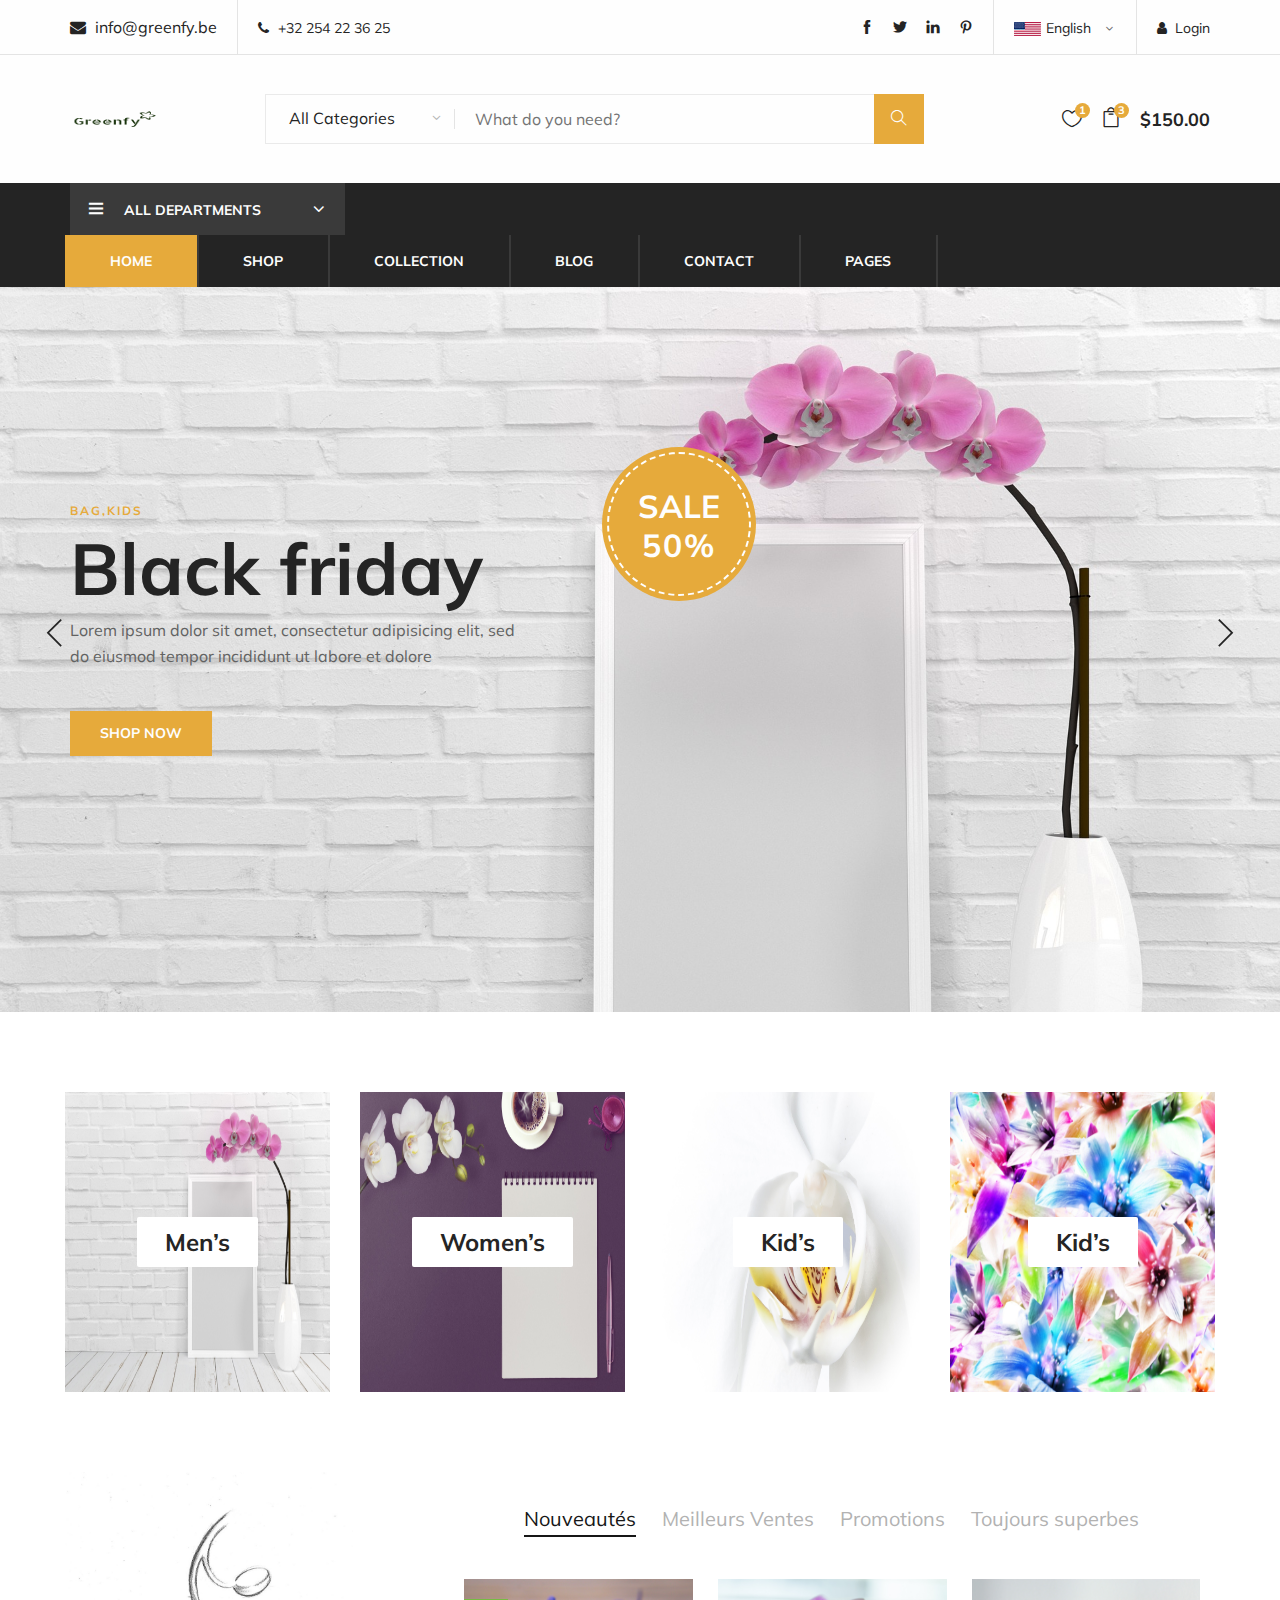
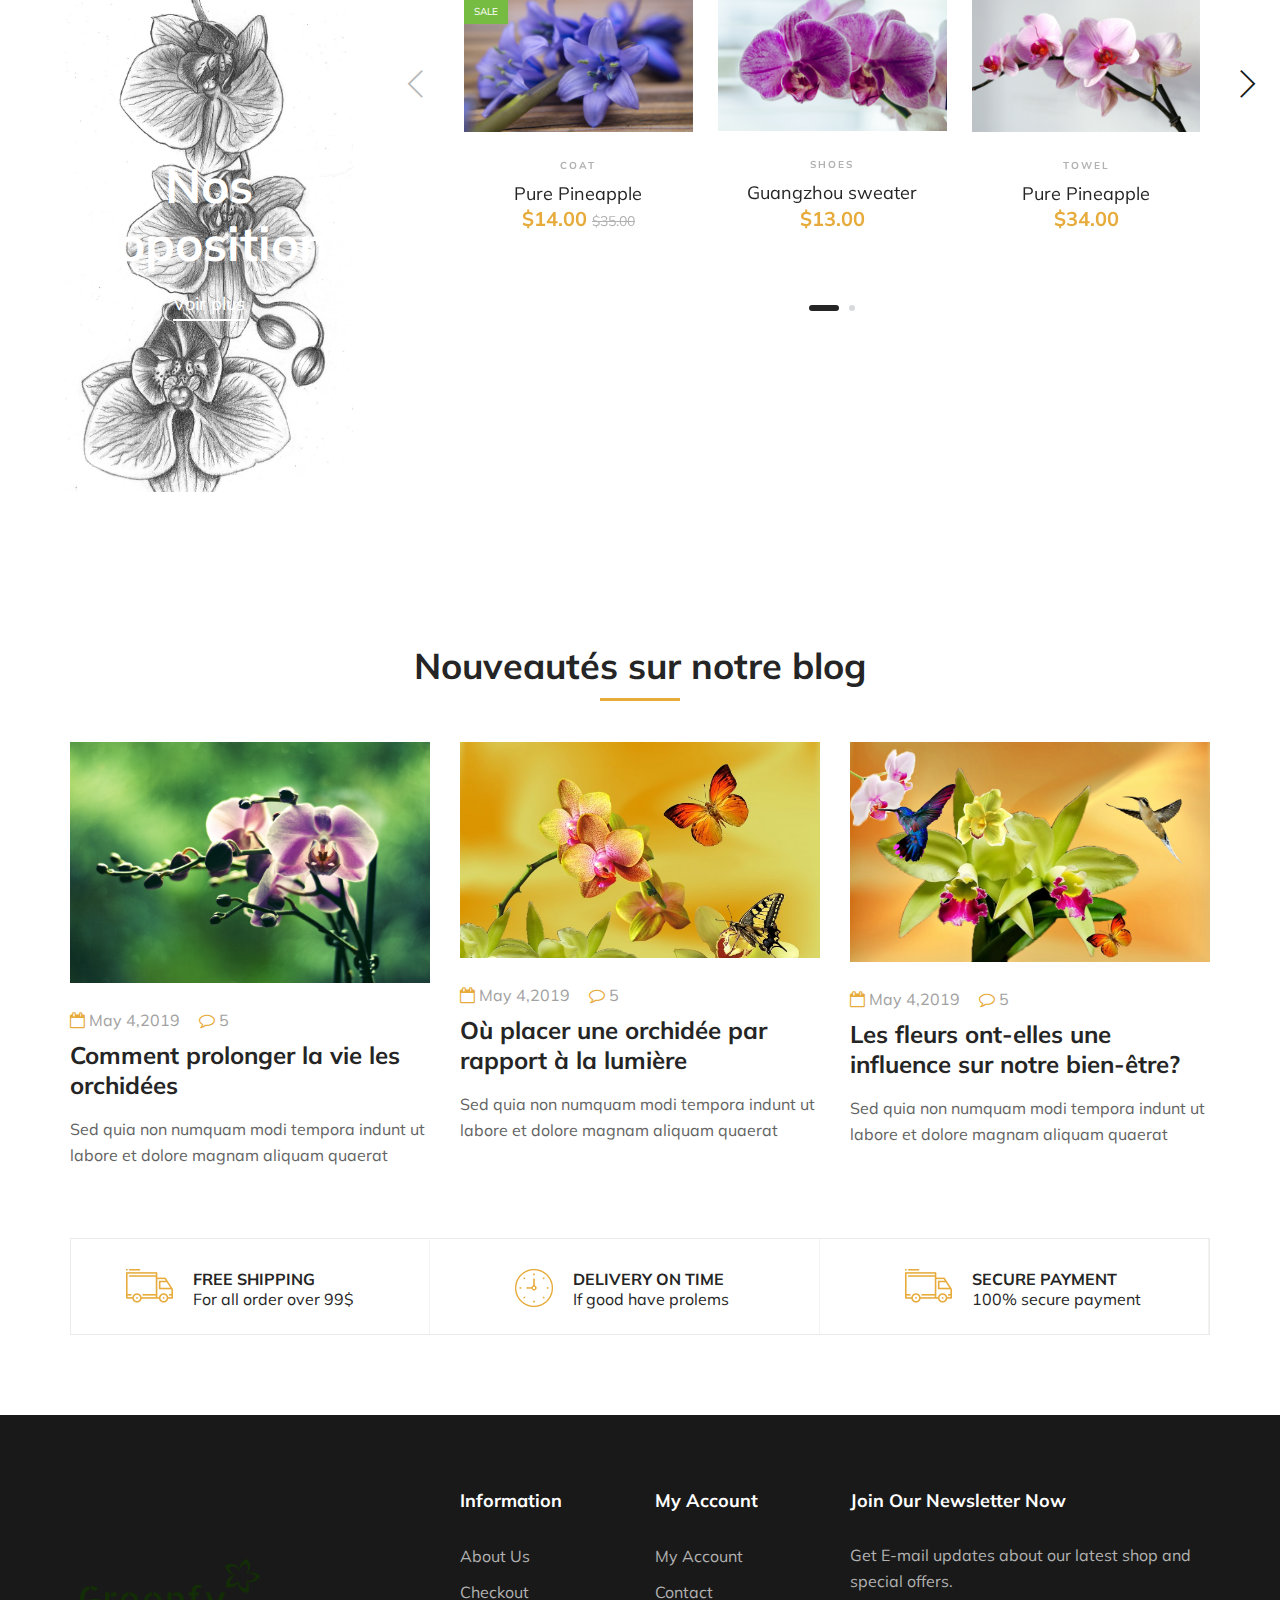
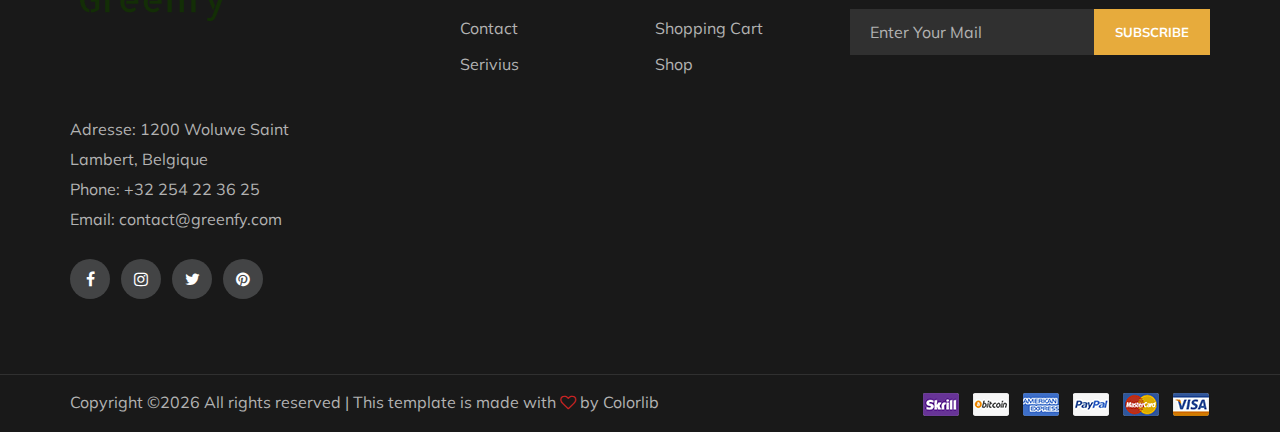
==== commit 2de28c67: "updated layout" ====
--- a/GreenfyTemplate/index.html
+++ b/GreenfyTemplate/index.html
@@ -50,8 +50,8 @@
                         <select class="language_drop" name="countries" id="countries" style="width:300px;">
                             <option value='yt' data-image="img/flag-1.jpg" data-imagecss="flag yt"
                                 data-title="English">English</option>
-                            <option value='yu' data-image="img/flag-2.jpg" data-imagecss="flag yu"
-                                data-title="Bangladesh">German </option>
+                            <option value='yu' data-image="img/flag-2.png" data-imagecss="flag yu"
+                                data-title="Francais">Français</option>
                         </select>
                     </div>
                     <div class="top-social">
@@ -194,7 +194,7 @@
     <!-- Hero Section Begin -->
     <section class="hero-section">
         <div class="hero-items owl-carousel">
-            <div class="single-hero-items set-bg" data-setbg="img/hero-1.jpg">
+            <div class="single-hero-items set-bg" data-setbg="img/banner-1.jpg">
                 <div class="container">
                     <div class="row">
                         <div class="col-lg-5">
@@ -210,7 +210,7 @@
                     </div>
                 </div>
             </div>
-            <div class="single-hero-items set-bg" data-setbg="img/hero-2.jpg">
+            <div class="single-hero-items set-bg" data-setbg="img/banner-3.jpg">
                 <div class="container">
                     <div class="row">
                         <div class="col-lg-5">
@@ -234,7 +234,7 @@
     <div class="banner-section spad">
         <div class="container-fluid">
             <div class="row">
-                <div class="col-lg-4">
+                <div class="col-lg-3">
                     <div class="single-banner">
                         <img src="img/banner-1.jpg" alt="">
                         <div class="inner-text">
@@ -242,7 +242,7 @@
                         </div>
                     </div>
                 </div>
-                <div class="col-lg-4">
+                <div class="col-lg-3">
                     <div class="single-banner">
                         <img src="img/banner-2.jpg" alt="">
                         <div class="inner-text">
@@ -250,9 +250,17 @@
                         </div>
                     </div>
                 </div>
-                <div class="col-lg-4">
+                <div class="col-lg-3">
                     <div class="single-banner">
                         <img src="img/banner-3.jpg" alt="">
+                        <div class="inner-text">
+                            <h4>Kid’s</h4>
+                        </div>
+                    </div>
+                </div>
+                <div class="col-lg-3">
+                    <div class="single-banner">
+                        <img src="img/banner-4.jpg" alt="">
                         <div class="inner-text">
                             <h4>Kid’s</h4>
                         </div>
--- a/GreenfyTemplate/css/style.css
+++ b/GreenfyTemplate/css/style.css
@@ -816,7 +816,15 @@
 .slicknav_menu {
 	display: none;
 }
-
+/*-------------------- flag ----------------*/
+.ht-right .lan-selector .ddcommon .ddTitle .ddTitleText img {
+	width: 32px;
+	height: 14px;
+}
+.ht-right .lan-selector .ddcommon .ddChild ul li img{
+	width: 32px;
+	height: 14px;
+}
 /*---------------------
   Hero Section
 -----------------------*/
@@ -1005,6 +1013,7 @@
 
 .single-banner img {
 	min-width: 100%;
+	min-height: 300px;
 }
 
 .single-banner .inner-text {
